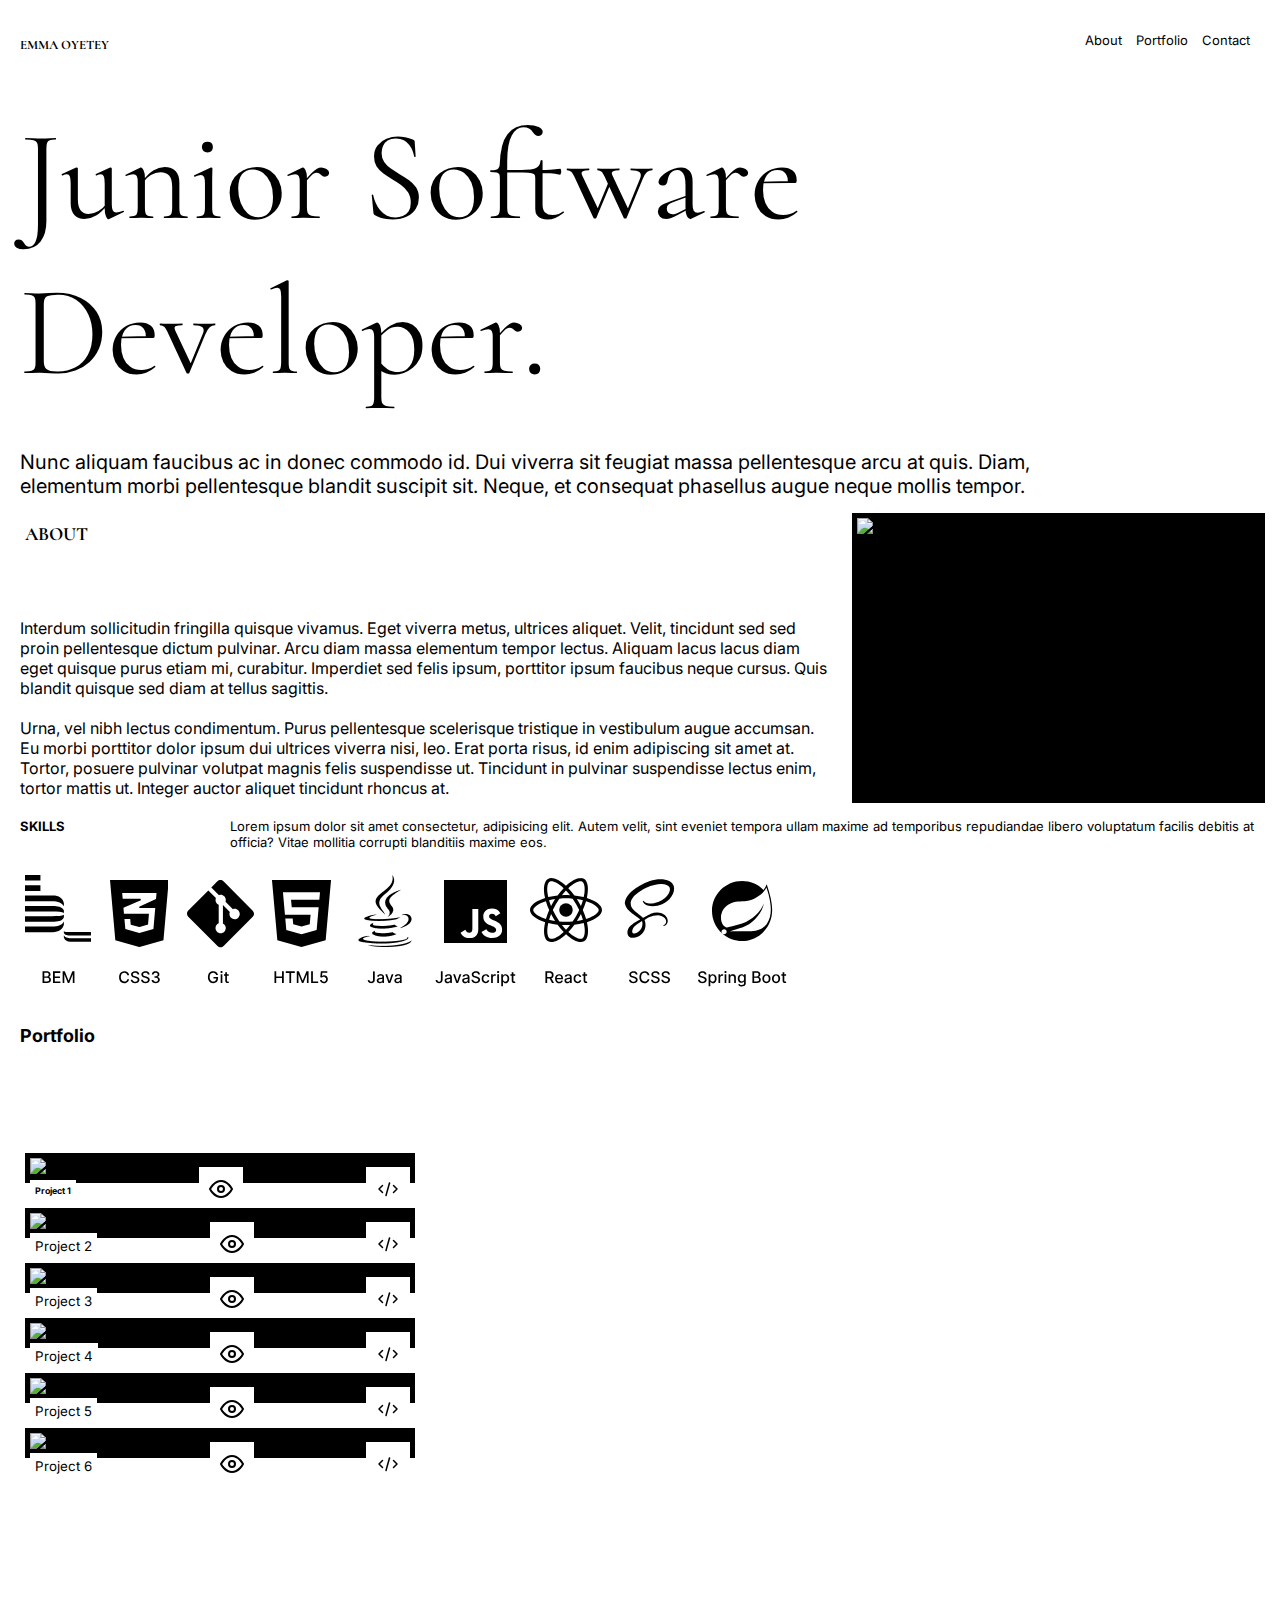
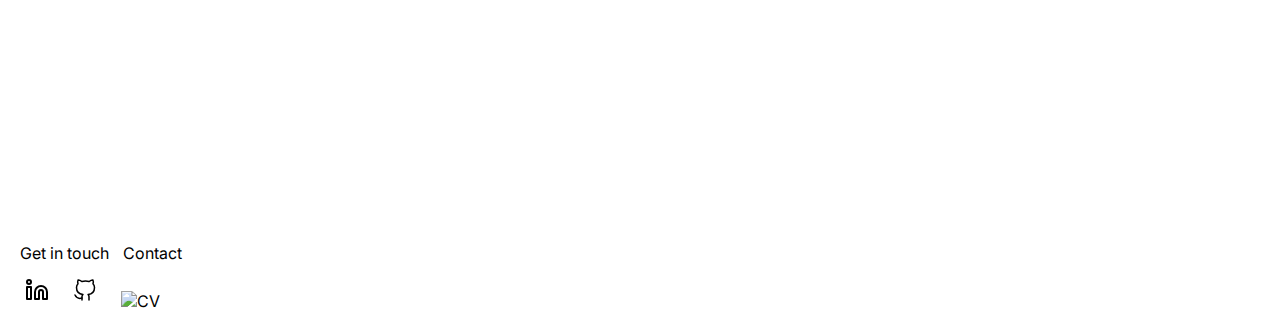
==== code/index.html @ 28c61a01 "corrected typo in myskills" ====
<!DOCTYPE html>
<html lang="en">
  <head>
    <meta charset="UTF-8" />
    <meta name="viewport" content="width=device-width, initial-scale=1.0" />
    <title>My Portfolio</title>
    <link rel="stylesheet" href="main.css">
  </head>

  <Nav class="navigation">

        <h1 class ="navigation__my-name">EMMA OYETEY</h1>
        
        <div class="navigation__desktop-links">
              <a href="#nav-link-about">About</a>
              <a href="#nav-link-portfolio">Portfolio</a>
              <a href="#nav-link-contact">Contact</a>
        </div>
  </Nav>

  <body>

    <section class="intro">

      <h2 class ="intro__job-title">Junior Software Developer.</h2>

      <p class="intro__blurb">
        Nunc aliquam faucibus ac in donec commodo id. Dui viverra sit feugiat massa pellentesque arcu at quis. 
        Diam, elementum morbi pellentesque blandit suscipit sit. 
        Neque, et consequat phasellus augue neque mollis tempor.</p>

    </section>

    <section class="about-me"> 

      <h3 id="nav-link-about" class= about-me__heading>ABOUT</h3>

      <img src="" alt="photo-of-Emma" class="about-me__myimage" />   <!--CHANGE image-->

      <p class = "about-me__blurb1">
        Interdum sollicitudin fringilla quisque vivamus. Eget viverra metus, ultrices aliquet. Velit, 
        tincidunt sed sed proin pellentesque dictum pulvinar. 
        Arcu diam massa elementum tempor lectus. 
        Aliquam lacus lacus diam eget quisque purus etiam mi, curabitur. 
        Imperdiet sed felis ipsum, porttitor ipsum faucibus neque cursus. 
        Quis blandit quisque sed diam at tellus sagittis. </p>

      <p class = "about-me__blurb2">
        Urna, vel nibh lectus condimentum. 
        Purus pellentesque scelerisque tristique in vestibulum augue accumsan. 
        Eu morbi porttitor dolor ipsum dui ultrices viverra nisi, leo. 
        Erat porta risus, id enim adipiscing sit amet at. 
        Tortor, posuere pulvinar volutpat magnis felis suspendisse ut. 
        Tincidunt in pulvinar suspendisse lectus enim, tortor mattis ut. 
        Integer auctor aliquet tincidunt rhoncus at.</p>

    </section>

    <section class="my-skills">

      <h4 class="my-skills__heading">SKILLS</h4>
      
      <p class = "my-skills__info">
        Lorem ipsum dolor sit amet consectetur, adipisicing elit. Autem velit,
        sint eveniet tempora ullam maxime ad temporibus repudiandae libero
        voluptatum facilis debitis at officia? Vitae mollitia corrupti
        blanditiis maxime eos.</p>

      <div class = "my-skills__logos">
        <img src="/images/Skill=BEM.svg" alt="BEM logo" class= "bem-logo" /> 
        <img src="/images/Skill=CSS3.svg" alt="CSS3 logo" class="css3-logo" /> 
        <img src="/images/Skill=Git.svg" alt="Git logo" class="git-logo" /> 
        <img src="/images/Skill=HTML5.svg" alt="HTML5 logo" class= "html5-logo" /> 
        <img src="/images/Skill=Javajava.png" alt="CSS3 logo" class="java-logo" /> <!--this is a png dp i need to get the svg-->
        <img src="/images/Skill=JavaScript.svg" alt="javascript logo" class="javascript-logo" /> 
        <img src="/images/Skill=React.svg" alt="React logo" class= "react-logo" /> 
        <img src="/images/Skill=SCSS.svg" alt="scss logo" class="scss-logo" /> 
        <img src="/images/Skill=Spring Boot.svg" alt="Gspringboot logo" class="springboot-logo" /> 
      </div>

    </section>

    <section class="myPortfolio">

      <h5 id="nav-link-portfolio" class = "myPortfolio__heading">Portfolio</h5>

      <div class="myPortfolio__project">  

        <div class="myPortfolio__project myPortfolio__project--featured">       
          <img src="" class = "myPortfolio__project-image" alt="project image" />
          <section class="myPortfolio__project-moreInfoNav">
            <h6 class ="myPortfolio__project-header">Project 1</h6>
            <a href="" class="eye-image" ><img src="/images/eye.svg" alt="eye-icon" /></a>
            <a href="" class="code-image"><img src="/images/code.svg" alt="code-icon"/></a>
          </section>  
            <p class="myPortfolio__project-skills">React SCSS</p>
        </div>

        <div class="myPortfolio__project myPortfolio__project--featured">
          <img src="" class="myPortfolio__project-image" alt="project image" />
          <section class="myPortfolio__project-moreInfoNav">
            <h7 class ="myPortfolio__project-header">Project 2</h7>
            <a href="" class="eye-image"><img src="/images/eye.svg" alt="eye-icon"/></a>
            <a href="" class="code-image"><img src="/images/code.svg" alt="code-icon"/></a>
          </section>  
            <p class="myPortfolio__project-skills">React SCSS</p>
        </div>

        <div class="myPortfolio__project myPortfolio__project--featured">
          <img src="" class="myPortfolio__project-image" alt="project image" />
          <section class="myPortfolio__project-moreInfoNav">
            <h8 class ="myPortfolio__project-header">Project 3</h8>
            <a href="" class="eye-image"><img src="/images/eye.svg" alt="eye-icon"/></a>
            <a href="" class="code-image"><img src="/images/code.svg" alt="code-icon"/></a>
          </section>
          <p class="myPortfolio__project-skills">React SCSS</p>
        </div>

        <div class="myPortfolio__project myPortfolio__project--longlist">
          <img src="" class = "myPortfolio__project-image" alt="project image" />
          <section class="myPortfolio__project-moreInfoNav">
            <h9 class ="myPortfolio__project-header">Project 4</h9>
            <a href="" class="eye-image"><img src="/images/eye.svg" alt="eye-icon"/></a>
            <a href="" class="code-image"><img src="/images/code.svg" alt="code-icon" /></a>
          </section>
            <p class="myPortfolio__project-skills">React SCSS</p>
        </div>

        <div class="myPortfolio__project myPortfolio__project--longlist">
          <img src="" class = "myPortfolio__project-image" alt="project image" />
          <section class="myPortfolio__project-moreInfoNav">
            <h10 class ="myPortfolio__project-header">Project 5</h10>
            <a href="" class="eye-image"><img src="/images/eye.svg" alt="eye-icon"/></a>
            <a href="" class="code-image"><img src="/images/code.svg" alt="code-icon"/></a>
          </section>
            <p class="myPortfolio__project-skills">React SCSS</p>
        </div>

        <div class="myPortfolio__project myPortfolio__project--longlist">
          <img src="" class = "myPortfolio__project-image" alt="project image" />
          <section class="myPortfolio__project-moreInfoNav">
            <h11 class ="myPortfolio__project-header">Project 6</h11>
            <a href="" class="eye-image"><img src="/images/eye.svg" alt="eye-icon"/></a>
            <a href="" class="code-image"><img src="/images/code.svg" alt="code-icon"/></a>
          </section>
            <p class="myPortfolio__project-skills">React SCSS</p>
        </div>

      </div>
    </section>

    <section class="get-in-touch">

      <h12 id="nav-link-contact" class = "get-in-touch__heading">Get in touch</h12>
      <a href="mailto:" class="button">Contact</a>
      
    </section>

    <footer class="social-media-links">
      <a href="http://"><img
          src="/images/linkedin.svg"
          alt="linkedin"
          class="social-media-links__linkedin"
      /></a>
      <a href="http://"
        ><img
          src="/images/github.svg"
          alt="unknown cat with headphones"
          class="social-media-links__cat"
      /></a>
      <a href="http://"
        ><img src="" alt="CV" class="social-media-links__CV"
      /></a>
    </footer>
  </body>
</html>
---- code/main.css ----
/*font styling*/
@import url("https://fonts.googleapis.com/css2?family=Cormorant:ital,wght@0,300..700;1,300..700&display=swap");
@import url("https://fonts.googleapis.com/css2?family=Inter:wght@100..900&display=swap");
/*@import url('https://fonts.googleapis.com/css2?family=Cormorant:ital,wght@0,300..700;1,300..700&family=Inter:wght@100..900&display=swap')*/
/*color schemes
$color-test-blue-background: blue;
$color-test-orange-text: orange;
$color-test-pink-text: rgb(218, 6, 109);
$color-test-green-background: rgb(5, 197, 5)


$font-body: "cormorant" , "sans-serif" ;
$color-text-body: pink;
$color-text-portfolio: #09f328;
$color-text-footer: #160239;
$color-button-hover:rgb(7, 1, 26);
*/
* {
  margin: 0;
  padding: 5px;
  box-sizing: border-box;
  color: #000000;
  background-color: #ffffff; /*change this later */
  font-family: inter, sans-serif;
}

a {
  text-decoration: none;
  cursor: pointer;
}

.navigation {
  height: 60px;
  font-size: small;
  display: flex;
  flex-direction: column;
  align-items: center;
  padding: 10px;
}
.navigation__my-name {
  font-size: small;
  font-family: cormorant, sans-serif;
  padding: 0;
  margin-top: 10px;
}
.navigation__desktop-links {
  display: none;
}

/*desk-top version modified to include nav links*/
@media screen and (min-width: 768px) {
  .navigation {
    height: 60px;
    display: flex;
    flex-direction: row;
    justify-content: space-between;
    align-items: center;
  }
  .navigation__my-name {
    font-family: cormorant, sans-serif;
    max-width: 200px; /*CHANGE -testing*/
    max-height: auto;
  }
  .navigation__desktop-links {
    display: block;
    text-align: center;
  }
}
.intro {
  display: flex;
  flex-direction: column;
  justify-content: flex-start;
  text-align: left;
  padding: 0;
}
.intro__job-title {
  font-family: cormorant, sans-serif;
  font-size: xxx-large;
  margin-bottom: 20px;
  margin-top: 20px;
}
.intro__blurb {
  font-family: Inter, sans-serif;
}

@media screen and (min-width: 768px) {
  .intro {
    display: flex;
    flex-direction: column;
    justify-content: flex-start;
    text-align: left;
  }
  .intro__job-title {
    font-size: 128px;
    font-weight: 400;
    font-family: cormorant, sans-serif;
    padding: 10px;
  }
  .intro__blurb {
    font-size: 20px;
    font-weight: 400;
    font-family: "Inter", sans-serif;
    padding: 10px;
    margin-right: 150px;
  }
}
/*mobile version*/
.about-me {
  display: flex;
  flex-direction: column;
  justify-content: flex-start;
  text-align: left;
  overflow-x: hidden;
}
.about-me__heading {
  font-family: cormorant, sans-serif;
  padding: 10px;
}
.about-me__myimage {
  max-width: 100%;
  width: auto;
  background-color: black;
}
.about-me__blurb1 {
  font-family: inter, sans-serif;
  padding-bottom: 0;
}
.about-me__blurb2 {
  font-family: inter, sans-serif;
}

/*desk top version using grid-template-area*/
@media screen and (min-width: 768px) {
  .about-me {
    display: grid;
    grid-gap: 10px;
    grid-template-columns: 2fr 1fr;
    grid-template-rows: repeat(3, 1fr);
    grid-template-areas: "heading myimage" "blurb1 myimage" "blurb2 myimage";
  }
  .about-me__heading {
    grid-area: heading;
  }
  .about-me__myimage {
    grid-area: myimage;
  }
  .about-me__blurb1 {
    grid-area: blurb1;
  }
  .about-me__blurb2 {
    grid-area: blurb2;
  }
}
/*
  .about-me__blurb1 .aboutme__blurb2 {
    background-color: #444;
    font-size: 150%;
  }

  .about-me__heading {
    color: $color-test-blue-background;
    font-size: 200%; //*CHANGE */
/*
  &__blurb{
      font-size:16px;
      font-weight:400;
      color: $color-text-headings;
      font-family: Inter, sans-serif;
  } */
/*mobile version*/
.my-skills {
  display: none;
}

/*desk top version using grid template and defining grid-template-columns and grid-template-rows */
@media screen and (min-width: 768px) {
  .my-skills {
    display: grid;
    grid-gap: 10px;
    grid-template-columns: repeat(6, [col] 1fr);
    grid-template-rows: repeat(3, [row] auto);
    font-size: small;
  }
  .my-skills__heading {
    grid-column: col/span 1;
    grid-row: row 1;
  }
  .my-skills__info {
    grid-column: col 2/span 5;
    grid-row: row 1;
  }
  .my-skills__logos {
    grid-column: col/span 6;
    grid-row: row 2;
  }
}
/* alternative code using template area

    .my-skills {
    display: grid;
    align-content: stretch;
    grid-gap: 10px;
    grid-template-columns: repeat(6,1fr) ;
    grid-template-rows: repeat(2,1fr);
    grid-template-areas:
                "heading info info info info info"
                "logos logos logos logos logos logos";

        &__heading {
        grid-area: heading;
        }

        &__info {
        grid-area: info;
        }

        &__logos {
        grid-area: logos;
        }         

    }
*/
/*mobile version*/
.myPortfolio {
  display: flex;
  flex-direction: column;
  justify-content: flex-start;
  text-align: left;
  overflow-x: hidden; /*remove?*/
}
.myPortfolio__project--longlist {
  display: none;
}
.myPortfolio__projects--featured {
  display: flex;
  flex-direction: column;
  justify-content: flex-start;
  text-align: left;
}
.myPortfolio__heading {
  font-size: smaller;
}
.myPortfolio__project-image {
  max-width: 100%;
  height: auto;
  background-color: black;
}
.myPortfolio__project-moreInfoNav {
  height: 20px;
  display: flex;
  flex-direction: row;
  justify-content: space-between;
  align-items: center;
}
.myPortfolio__project-skills {
  display: none;
}

/*desk top version using grid-template-area */
@media screen and (min-width: 768px) {
  .myPortfolio {
    display: grid;
    grid-gap: 10px;
    grid-template-columns: 1fr 1fr 1fr;
    grid-template-rows: 1fr 3fr 3fr;
    grid-template-areas: "heading heading heading" "featured featured featured" "longlist longlist longlist";
  }
  .myPortfolio__heading {
    grid-area: heading;
    font-size: large;
  }
  .myPortfolio__project--featured {
    grid-area: featured;
  }
  .myPortfolio__project--longlist {
    grid-area: longlist;
  }
  .myPortfolio__project {
    display: flex;
    flex-direction: column;
    justify-content: flex-start;
    text-align: left;
  }
  .myPortfolio__project-image {
    max-width: 100%;
    width: auto;
    background-color: black;
  }
  .myPortfolio__project-moreInfoNav {
    height: 15px;
    font-size: smaller;
    display: flex;
    flex-direction: row;
    justify-content: space-between;
    align-items: center;
  }
  .myPortfolio__project-moreInfoNav__project-heaer {
    max-width: 200px;
    max-height: auto;
  }
  .myPortfolio__project-moreInfoNav .myPortfolio__project-skills {
    display: blck;
  }
}
/*
    .myPortfolio {
        display: grid;
        grid-gap: 10px;
        grid-template-columns: 1fr 1fr 1fr ;
        grid-template-rows: 1fr 3fr 3fr;
        grid-template-areas:
                " heading heading heading"
                " featured featured featured"
                " longlist longlist longlist"; 

        &__heading {
            grid-area: heading;
            font-size: smaller;
        }     

        &__project  {

                display: flex;
                flex-direction: column;
                justify-content: flex-start;
                text-align: left;

                    &--featured {
                        grid-area: featured;
                    }

                    &--longlist  {
                        grid-area: longlist;
                    }
        }

            &__project-image {
                max-width:100%;
                width: auto;
                background-color: black;
            }

            &__project-moreInfoNav {
                height: 60px;
                background-color:$color-test-blue-background ; 
                display: flex;
                flex-direction: row ; 
                justify-content: space-between;
                align-items: center; 
            }   

                &__project-image {
        max-width:100%;
        height : auto;      
        background-color: black;
    }
}
    }
*//*# sourceMappingURL=main.css.map */
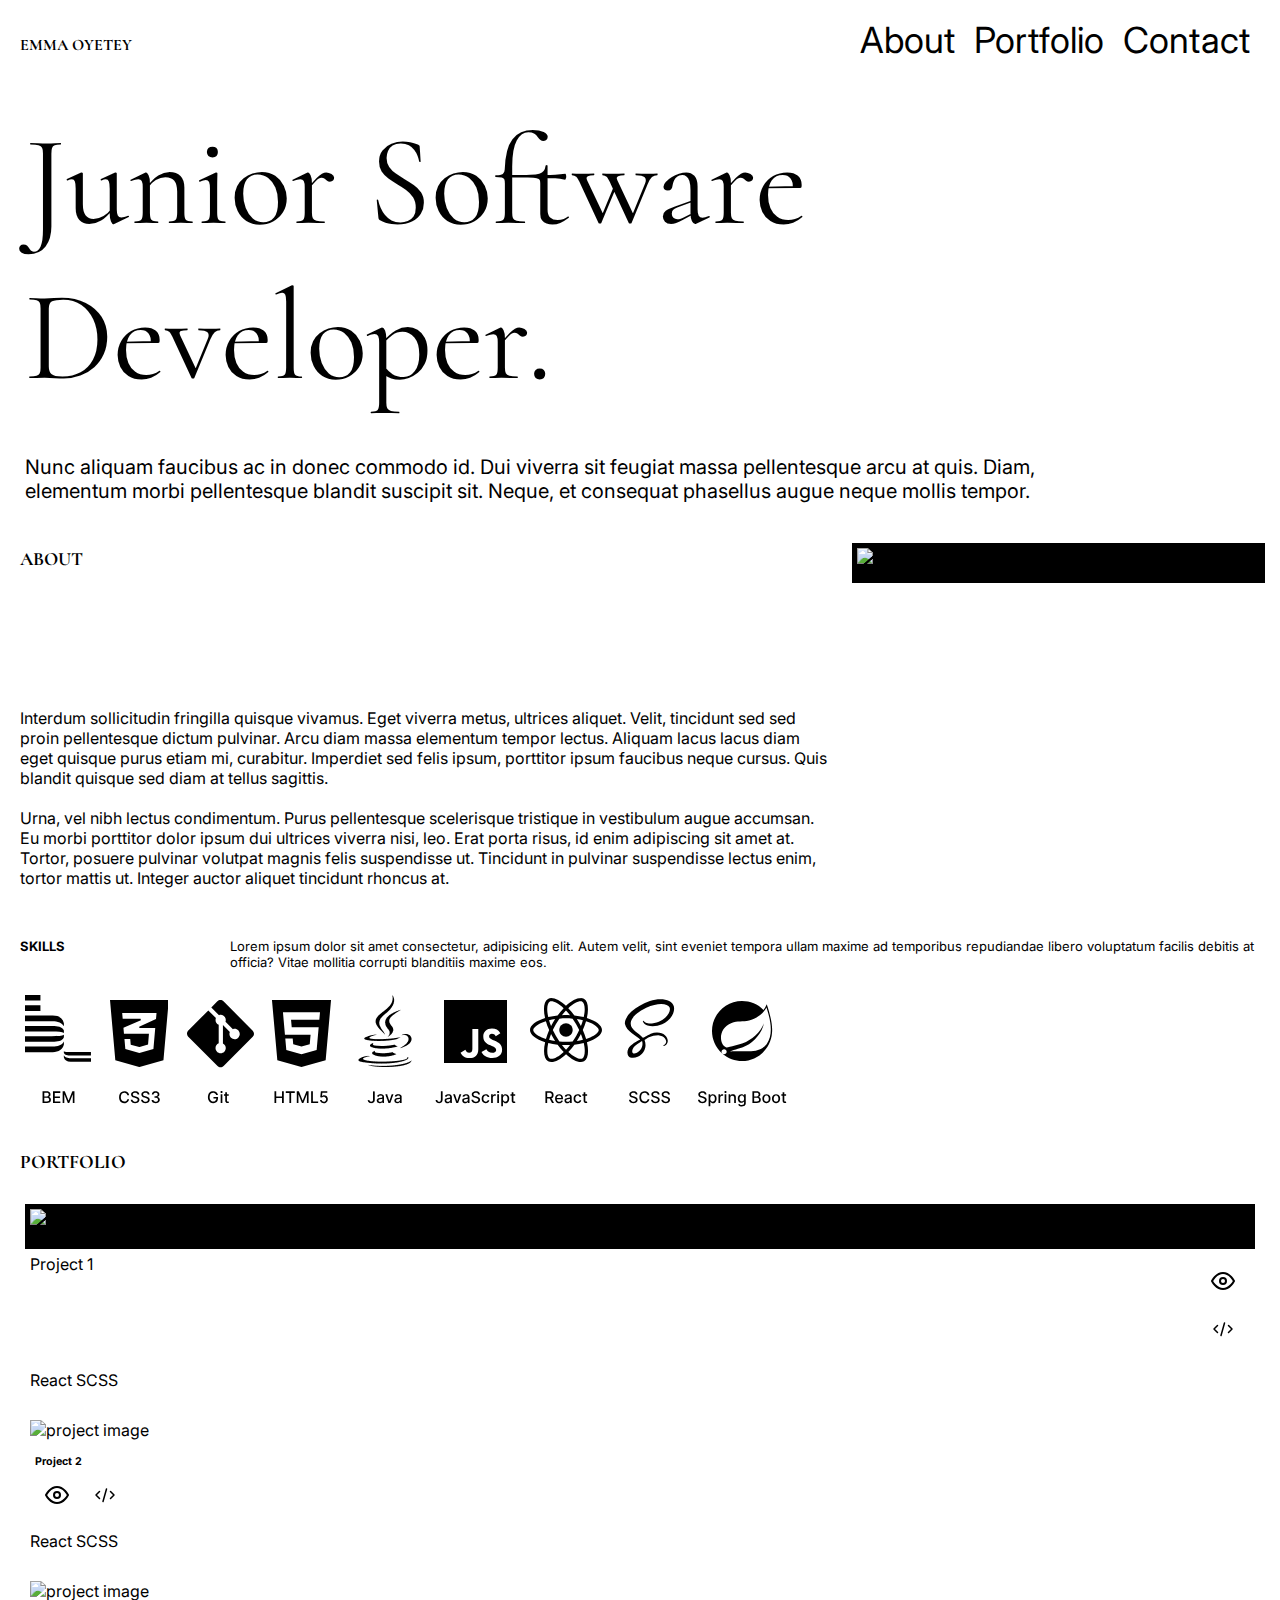
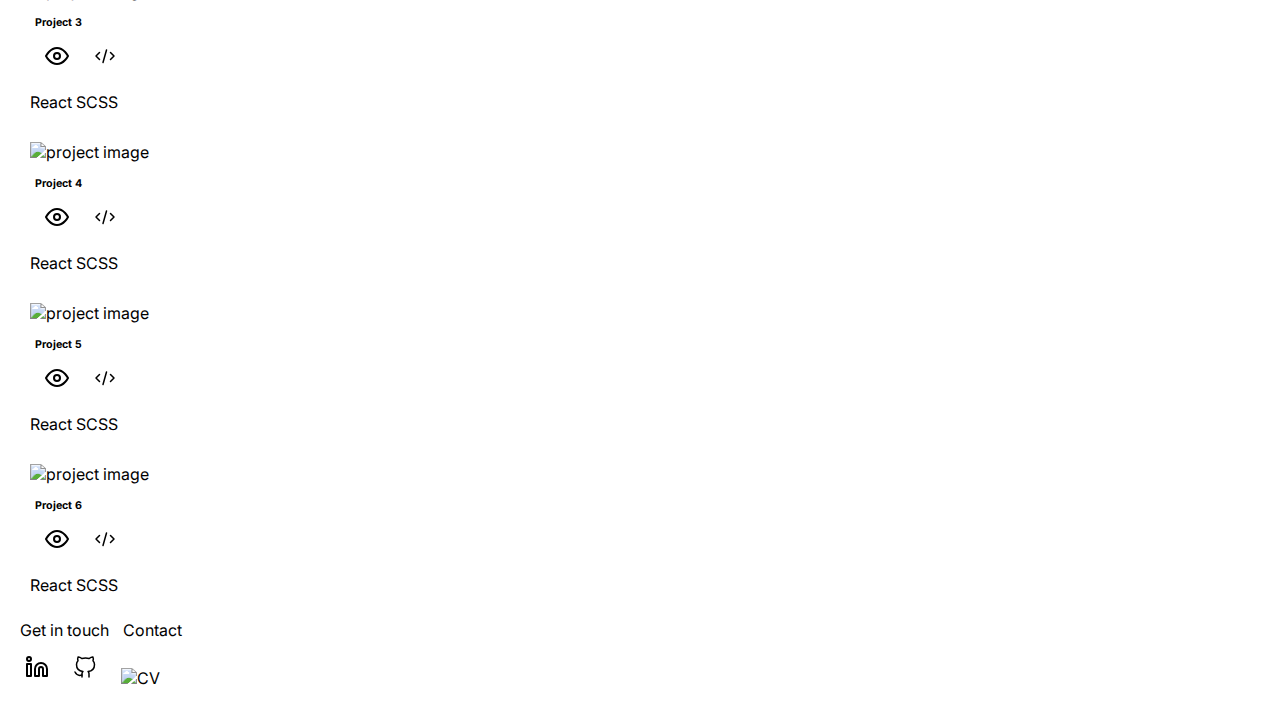
==== commit cfc80fa9: "modified html myportfolio code and myportfolio_scss to improve project apperance" ====
--- a/code/index.html
+++ b/code/index.html
@@ -4,160 +4,224 @@
     <meta charset="UTF-8" />
     <meta name="viewport" content="width=device-width, initial-scale=1.0" />
     <title>My Portfolio</title>
-    <link rel="stylesheet" href="main.css">
+    <link rel="stylesheet" href="main.css" />
   </head>
 
-  <Nav class="navigation">
-
-        <h1 class ="navigation__my-name">EMMA OYETEY</h1>
-        
-        <div class="navigation__desktop-links">
-              <a href="#nav-link-about">About</a>
-              <a href="#nav-link-portfolio">Portfolio</a>
-              <a href="#nav-link-contact">Contact</a>
-        </div>
-  </Nav>
+  <nav class="navigation">
+    <h1 class="navigation__my-name">EMMA OYETEY</h1>
+
+    <div class="navigation__desktop-links">
+      <a href="#nav-link-about">About</a>
+      <a href="#nav-link-portfolio">Portfolio</a>
+      <a href="#nav-link-contact">Contact</a>
+    </div>
+  </nav>
 
   <body>
-
     <section class="intro">
-
-      <h2 class ="intro__job-title">Junior Software Developer.</h2>
+      <h2 class="intro__job-title">Junior Software Developer.</h2>
 
       <p class="intro__blurb">
-        Nunc aliquam faucibus ac in donec commodo id. Dui viverra sit feugiat massa pellentesque arcu at quis. 
-        Diam, elementum morbi pellentesque blandit suscipit sit. 
-        Neque, et consequat phasellus augue neque mollis tempor.</p>
-
-    </section>
-
-    <section class="about-me"> 
-
-      <h3 id="nav-link-about" class= about-me__heading>ABOUT</h3>
-
-      <img src="" alt="photo-of-Emma" class="about-me__myimage" />   <!--CHANGE image-->
-
-      <p class = "about-me__blurb1">
-        Interdum sollicitudin fringilla quisque vivamus. Eget viverra metus, ultrices aliquet. Velit, 
-        tincidunt sed sed proin pellentesque dictum pulvinar. 
-        Arcu diam massa elementum tempor lectus. 
-        Aliquam lacus lacus diam eget quisque purus etiam mi, curabitur. 
-        Imperdiet sed felis ipsum, porttitor ipsum faucibus neque cursus. 
-        Quis blandit quisque sed diam at tellus sagittis. </p>
-
-      <p class = "about-me__blurb2">
-        Urna, vel nibh lectus condimentum. 
-        Purus pellentesque scelerisque tristique in vestibulum augue accumsan. 
-        Eu morbi porttitor dolor ipsum dui ultrices viverra nisi, leo. 
-        Erat porta risus, id enim adipiscing sit amet at. 
-        Tortor, posuere pulvinar volutpat magnis felis suspendisse ut. 
-        Tincidunt in pulvinar suspendisse lectus enim, tortor mattis ut. 
-        Integer auctor aliquet tincidunt rhoncus at.</p>
-
+        Nunc aliquam faucibus ac in donec commodo id. Dui viverra sit feugiat
+        massa pellentesque arcu at quis. Diam, elementum morbi pellentesque
+        blandit suscipit sit. Neque, et consequat phasellus augue neque mollis
+        tempor.
+      </p>
+    </section>
+
+    <section class="about-me">
+      <h3 id="nav-link-about" class="about-me__heading">ABOUT</h3>
+
+      <img src="" alt="photo-of-Emma" class="about-me__myimage" />
+      <!--CHANGE image-->
+
+      <p class="about-me__blurb1">
+        Interdum sollicitudin fringilla quisque vivamus. Eget viverra metus,
+        ultrices aliquet. Velit, tincidunt sed sed proin pellentesque dictum
+        pulvinar. Arcu diam massa elementum tempor lectus. Aliquam lacus lacus
+        diam eget quisque purus etiam mi, curabitur. Imperdiet sed felis ipsum,
+        porttitor ipsum faucibus neque cursus. Quis blandit quisque sed diam at
+        tellus sagittis.
+      </p>
+
+      <p class="about-me__blurb2">
+        Urna, vel nibh lectus condimentum. Purus pellentesque scelerisque
+        tristique in vestibulum augue accumsan. Eu morbi porttitor dolor ipsum
+        dui ultrices viverra nisi, leo. Erat porta risus, id enim adipiscing sit
+        amet at. Tortor, posuere pulvinar volutpat magnis felis suspendisse ut.
+        Tincidunt in pulvinar suspendisse lectus enim, tortor mattis ut. Integer
+        auctor aliquet tincidunt rhoncus at.
+      </p>
     </section>
 
     <section class="my-skills">
-
       <h4 class="my-skills__heading">SKILLS</h4>
-      
-      <p class = "my-skills__info">
+
+      <p class="my-skills__info">
         Lorem ipsum dolor sit amet consectetur, adipisicing elit. Autem velit,
         sint eveniet tempora ullam maxime ad temporibus repudiandae libero
         voluptatum facilis debitis at officia? Vitae mollitia corrupti
-        blanditiis maxime eos.</p>
-
-      <div class = "my-skills__logos">
-        <img src="/images/Skill=BEM.svg" alt="BEM logo" class= "bem-logo" /> 
-        <img src="/images/Skill=CSS3.svg" alt="CSS3 logo" class="css3-logo" /> 
-        <img src="/images/Skill=Git.svg" alt="Git logo" class="git-logo" /> 
-        <img src="/images/Skill=HTML5.svg" alt="HTML5 logo" class= "html5-logo" /> 
-        <img src="/images/Skill=Javajava.png" alt="CSS3 logo" class="java-logo" /> <!--this is a png dp i need to get the svg-->
-        <img src="/images/Skill=JavaScript.svg" alt="javascript logo" class="javascript-logo" /> 
-        <img src="/images/Skill=React.svg" alt="React logo" class= "react-logo" /> 
-        <img src="/images/Skill=SCSS.svg" alt="scss logo" class="scss-logo" /> 
-        <img src="/images/Skill=Spring Boot.svg" alt="Gspringboot logo" class="springboot-logo" /> 
+        blanditiis maxime eos.
+      </p>
+
+      <div class="my-skills__logos">
+        <img src="/images/Skill=BEM.svg" alt="BEM logo" class="bem-logo" />
+        <img src="/images/Skill=CSS3.svg" alt="CSS3 logo" class="css3-logo" />
+        <img src="/images/Skill=Git.svg" alt="Git logo" class="git-logo" />
+        <img
+          src="/images/Skill=HTML5.svg"
+          alt="HTML5 logo"
+          class="html5-logo"
+        />
+        <img
+          src="/images/Skill=Javajava.png"
+          alt="CSS3 logo"
+          class="java-logo"
+        />
+        <!--this is a png dp i need to get the svg-->
+        <img
+          src="/images/Skill=JavaScript.svg"
+          alt="javascript logo"
+          class="javascript-logo"
+        />
+        <img
+          src="/images/Skill=React.svg"
+          alt="React logo"
+          class="react-logo"
+        />
+        <img src="/images/Skill=SCSS.svg" alt="scss logo" class="scss-logo" />
+        <img
+          src="/images/Skill=Spring Boot.svg"
+          alt="Gspringboot logo"
+          class="springboot-logo"
+        />
       </div>
-
     </section>
 
     <section class="myPortfolio">
-
-      <h5 id="nav-link-portfolio" class = "myPortfolio__heading">Portfolio</h5>
-
-      <div class="myPortfolio__project">  
-
-        <div class="myPortfolio__project myPortfolio__project--featured">       
-          <img src="" class = "myPortfolio__project-image" alt="project image" />
-          <section class="myPortfolio__project-moreInfoNav">
-            <h6 class ="myPortfolio__project-header">Project 1</h6>
-            <a href="" class="eye-image" ><img src="/images/eye.svg" alt="eye-icon" /></a>
-            <a href="" class="code-image"><img src="/images/code.svg" alt="code-icon"/></a>
-          </section>  
-            <p class="myPortfolio__project-skills">React SCSS</p>
-        </div>
-
-        <div class="myPortfolio__project myPortfolio__project--featured">
-          <img src="" class="myPortfolio__project-image" alt="project image" />
-          <section class="myPortfolio__project-moreInfoNav">
-            <h7 class ="myPortfolio__project-header">Project 2</h7>
-            <a href="" class="eye-image"><img src="/images/eye.svg" alt="eye-icon"/></a>
-            <a href="" class="code-image"><img src="/images/code.svg" alt="code-icon"/></a>
-          </section>  
-            <p class="myPortfolio__project-skills">React SCSS</p>
-        </div>
-
-        <div class="myPortfolio__project myPortfolio__project--featured">
-          <img src="" class="myPortfolio__project-image" alt="project image" />
-          <section class="myPortfolio__project-moreInfoNav">
-            <h8 class ="myPortfolio__project-header">Project 3</h8>
-            <a href="" class="eye-image"><img src="/images/eye.svg" alt="eye-icon"/></a>
-            <a href="" class="code-image"><img src="/images/code.svg" alt="code-icon"/></a>
-          </section>
-          <p class="myPortfolio__project-skills">React SCSS</p>
-        </div>
-
-        <div class="myPortfolio__project myPortfolio__project--longlist">
-          <img src="" class = "myPortfolio__project-image" alt="project image" />
-          <section class="myPortfolio__project-moreInfoNav">
-            <h9 class ="myPortfolio__project-header">Project 4</h9>
-            <a href="" class="eye-image"><img src="/images/eye.svg" alt="eye-icon"/></a>
-            <a href="" class="code-image"><img src="/images/code.svg" alt="code-icon" /></a>
-          </section>
-            <p class="myPortfolio__project-skills">React SCSS</p>
-        </div>
-
-        <div class="myPortfolio__project myPortfolio__project--longlist">
-          <img src="" class = "myPortfolio__project-image" alt="project image" />
-          <section class="myPortfolio__project-moreInfoNav">
-            <h10 class ="myPortfolio__project-header">Project 5</h10>
-            <a href="" class="eye-image"><img src="/images/eye.svg" alt="eye-icon"/></a>
-            <a href="" class="code-image"><img src="/images/code.svg" alt="code-icon"/></a>
-          </section>
-            <p class="myPortfolio__project-skills">React SCSS</p>
-        </div>
-
-        <div class="myPortfolio__project myPortfolio__project--longlist">
-          <img src="" class = "myPortfolio__project-image" alt="project image" />
-          <section class="myPortfolio__project-moreInfoNav">
-            <h11 class ="myPortfolio__project-header">Project 6</h11>
-            <a href="" class="eye-image"><img src="/images/eye.svg" alt="eye-icon"/></a>
-            <a href="" class="code-image"><img src="/images/code.svg" alt="code-icon"/></a>
-          </section>
-            <p class="myPortfolio__project-skills">React SCSS</p>
-        </div>
-
-      </div>
+        <h5 id="nav-link-portfolio" class="myPortfolio__heading">PORTFOLIO</h5>
+
+        <div class="myPortfolio__projectN"><!--don't like projectN - using it for future possible linked coding. cannot use () impacts css-->
+
+          <div class="myPortfolio__projectN myPortfolio__projectN--featured">
+              <img src="" class="myPortfolio__projectN myPortfolio__projectN--imageN" alt="project image" /> <!--is this better sa a modification for future js?-->
+              <div class = "myPortfolio_projectN myPortfolio__projectN--layoutContainer"> <!--this shouldn't be a modififer but its helping me think through css flexbots for this setion. correct if time maybe creating a seperate styles sheet-->
+                <title class="myPortfolio__projectN myPortfolio__projectN--titleN">Project 1 </title>
+                <div class="myPortfolio__projectN myPortfolio__projectN--linksN">
+                  <a href="" class="eye-image"
+                    ><img src="/images/eye.svg" alt="eye-icon"
+                  /></a>
+                  <a href="" class="code-image"
+                    ><img src="/images/code.svg" alt="code-icon"
+                  /></a>
+                </div>
+              </div>  
+              <p class="myPortfolio__projectN myPortfolio__projectN--skills">React SCSS</p>
+            </div>
+
+        </div>
+
+        <div class="myPortfolio__project">
+          <div class="myPortfolio__project myPortfolio__project--featured">
+            <img src="" class="myPortfolio__project-image" alt="project image" />
+            <section class="myPortfolio__project-moreInfo">
+              <h6 class="myPortfolio__project-name">Project 2</h6>
+              <section class="myPortfolio__project-moreinfo myPortfolio__project-moreinfo--Links">
+                <a href="" class="eye-image"
+                  ><img src="/images/eye.svg" alt="eye-icon"
+                /></a>
+                <a href="" class="code-image"
+                  ><img src="/images/code.svg" alt="code-icon"
+                /></a>
+              </section>
+            </section>
+            <p class="myPortfolio__project-skills">React SCSS</p>
+          </div>
+        </div>
+
+        <div class="myPortfolio__project">
+          <div class="myPortfolio__project myPortfolio__project--featured">
+            <img src="" class="myPortfolio__project-image" alt="project image" />
+            <section class="myPortfolio__project-moreInfo">
+              <h6 class="myPortfolio__project-name">Project 3</h6>
+              <section class="myPortfolio__project-moreinfo myPortfolio__project-moreinfo--Links">
+                <a href="" class="eye-image"
+                  ><img src="/images/eye.svg" alt="eye-icon"
+                /></a>
+                <a href="" class="code-image"
+                  ><img src="/images/code.svg" alt="code-icon"
+                /></a>
+              </section>
+            </section>
+            <p class="myPortfolio__project-skills">React SCSS</p>
+          </div>
+        </div>
+
+        <div class="myPortfolio__project">
+          <div class="myPortfolio__project myPortfolio__project--featured">
+            <img src="" class="myPortfolio__project-image" alt="project image" />
+            <section class="myPortfolio__project-moreInfo">
+              <h6 class="myPortfolio__project-name">Project 4</h6>
+              <section class="myPortfolio__project-moreinfo myPortfolio__project-moreinfo--Links">
+                <a href="" class="eye-image"
+                  ><img src="/images/eye.svg" alt="eye-icon"
+                /></a>
+                <a href="" class="code-image"
+                  ><img src="/images/code.svg" alt="code-icon"
+                /></a>
+              </section>
+            </section>
+            <p class="myPortfolio__project-skills">React SCSS</p>
+          </div>
+        </div>
+
+        <div class="myPortfolio__project">
+          <div class="myPortfolio__project myPortfolio__project--featured">
+            <img src="" class="myPortfolio__project-image" alt="project image" />
+            <section class="myPortfolio__project-moreInfo">
+              <h6 class="myPortfolio__project-name">Project 5</h6>
+              <section class="myPortfolio__project-moreinfo myPortfolio__project-moreinfo--Links">
+                <a href="" class="eye-image"
+                  ><img src="/images/eye.svg" alt="eye-icon"
+                /></a>
+                <a href="" class="code-image"
+                  ><img src="/images/code.svg" alt="code-icon"
+                /></a>
+              </section>
+            </section>
+            <p class="myPortfolio__project-skills">React SCSS</p>
+          </div>
+        </div>
+
+        <div class="myPortfolio__project">
+          <div class="myPortfolio__project myPortfolio__project--featured">
+            <img src="" class="myPortfolio__project-image" alt="project image" />
+            <section class="myPortfolio__project-moreInfo">
+              <h6 class="myPortfolio__project-name">Project 6</h6>
+              <section class="myPortfolio__project-moreinfo myPortfolio__project-moreinfo--Links">
+                <a href="" class="eye-image"
+                  ><img src="/images/eye.svg" alt="eye-icon"
+                /></a>
+                <a href="" class="code-image"
+                  ><img src="/images/code.svg" alt="code-icon"
+                /></a>
+              </section>
+            </section>
+            <p class="myPortfolio__project-skills">React SCSS</p>
+          </div>
+        </div>
     </section>
 
     <section class="get-in-touch">
-
-      <h12 id="nav-link-contact" class = "get-in-touch__heading">Get in touch</h12>
+      <h12 id="nav-link-contact" class="get-in-touch__heading"
+        >Get in touch</h12
+      >
       <a href="mailto:" class="button">Contact</a>
-      
     </section>
 
     <footer class="social-media-links">
-      <a href="http://"><img
+      <a href="http://"
+        ><img
           src="/images/linkedin.svg"
           alt="linkedin"
           class="social-media-links__linkedin"
--- a/code/main.css
+++ b/code/main.css
@@ -31,14 +31,14 @@
 
 .navigation {
   height: 60px;
-  font-size: small;
+  font-size: 36px;
   display: flex;
   flex-direction: column;
   align-items: center;
   padding: 10px;
 }
 .navigation__my-name {
-  font-size: small;
+  font-size: medium;
   font-family: cormorant, sans-serif;
   padding: 0;
   margin-top: 10px;
@@ -71,11 +71,11 @@
   flex-direction: column;
   justify-content: flex-start;
   text-align: left;
-  padding: 0;
+  margin-bottom: 20px;
 }
 .intro__job-title {
   font-family: cormorant, sans-serif;
-  font-size: xxx-large;
+  font-size: 55px;
   margin-bottom: 20px;
   margin-top: 20px;
 }
@@ -110,23 +110,26 @@
   flex-direction: column;
   justify-content: flex-start;
   text-align: left;
-  overflow-x: hidden;
+  /*overflow-x: hidden; may help with images*/
 }
 .about-me__heading {
   font-family: cormorant, sans-serif;
-  padding: 10px;
+  margin-bottom: 30px;
 }
 .about-me__myimage {
   max-width: 100%;
   width: auto;
+  height: 40px;
   background-color: black;
 }
 .about-me__blurb1 {
   font-family: inter, sans-serif;
-  padding-bottom: 0;
+  padding-bottom: 5;
+  margin-top: 30px;
 }
 .about-me__blurb2 {
   font-family: inter, sans-serif;
+  margin-bottom: 30px;
 }
 
 /*desk top version using grid-template-area*/
@@ -228,81 +231,115 @@
   text-align: left;
   overflow-x: hidden; /*remove?*/
 }
-.myPortfolio__project--longlist {
+.myPortfolio__heading {
+  font-family: cormorant, sans-serif;
+  font-size: larger;
+  padding-top: 10px;
+  padding-bottom: 10px;
+  margin-bottom: 10px;
+}
+.myPortfolio__projectN--longlist { /*if time test  embedding --longlist and --featured under &__projects */
   display: none;
 }
-.myPortfolio__projects--featured {
+.myPortfolio__projectN {
   display: flex;
   flex-direction: column;
   justify-content: flex-start;
   text-align: left;
 }
-.myPortfolio__heading {
-  font-size: smaller;
-}
-.myPortfolio__project-image {
+.myPortfolio__projectN--imageN {
   max-width: 100%;
   height: auto;
   background-color: black;
-}
-.myPortfolio__project-moreInfoNav {
-  height: 20px;
+  padding-bottom: 20px;
+}
+.myPortfolio__projectN--layoutContainer {
   display: flex;
   flex-direction: row;
   justify-content: space-between;
-  align-items: center;
-}
-.myPortfolio__project-skills {
+}
+.myPortfolio__projectN--titleN {
+  font-size: medium;
+  padding: 0;
+}
+.myPortfolio__projectN--linkN {
+  display: flex;
+  flex-direction: row;
+  width: 150px;
+  height: 40px;
+}
+.myPortfolio__projectN--skillsN {
   display: none;
 }
 
 /*desk top version using grid-template-area */
-@media screen and (min-width: 768px) {
-  .myPortfolio {
-    display: grid;
-    grid-gap: 10px;
-    grid-template-columns: 1fr 1fr 1fr;
-    grid-template-rows: 1fr 3fr 3fr;
-    grid-template-areas: "heading heading heading" "featured featured featured" "longlist longlist longlist";
-  }
-  .myPortfolio__heading {
-    grid-area: heading;
-    font-size: large;
-  }
-  .myPortfolio__project--featured {
-    grid-area: featured;
-  }
-  .myPortfolio__project--longlist {
-    grid-area: longlist;
-  }
-  .myPortfolio__project {
-    display: flex;
-    flex-direction: column;
-    justify-content: flex-start;
-    text-align: left;
-  }
-  .myPortfolio__project-image {
-    max-width: 100%;
-    width: auto;
-    background-color: black;
-  }
-  .myPortfolio__project-moreInfoNav {
-    height: 15px;
-    font-size: smaller;
-    display: flex;
-    flex-direction: row;
-    justify-content: space-between;
-    align-items: center;
-  }
-  .myPortfolio__project-moreInfoNav__project-heaer {
-    max-width: 200px;
-    max-height: auto;
-  }
-  .myPortfolio__project-moreInfoNav .myPortfolio__project-skills {
-    display: blck;
-  }
-}
 /*
+@media screen and (min-width: 768px) { 
+
+    .myPortfolio {
+        display: grid;
+        grid-gap: 10px;
+        grid-template-columns: 1fr 1fr 1fr;
+        grid-template-rows: 1fr 3fr 3fr;
+        grid-template-areas:
+            "heading heading heading"
+            "featured featured featured"
+            "longlist longlist longlist";
+    }
+
+    .myPortfolio__heading {
+        grid-area: heading;
+        font-size: large;
+    }
+
+    .myPortfolio__project--featured {
+        grid-area: featured;
+    }
+
+    .myPortfolio__project--longlist {
+        grid-area: longlist;
+    }
+
+
+    .myPortfolio__project {
+        display: flex;
+        flex-direction: column;
+        justify-content: flex-start;
+        text-align: left;
+    }
+
+    .myPortfolio__project-image {
+        max-width: 100%;
+        width: auto;
+        background-color: black;
+    }
+
+    .myPortfolio__project-moreInfo {
+
+        height: 15px;
+        font-size:smaller;
+        display: flex;
+        flex-direction: row;
+        justify-content: space-between;
+        align-items: center;
+
+        &__project- {
+            max-width:200px;
+            max-height:auto
+        }
+
+    .myPortfolio__project-skills {
+            display:blck;
+
+
+        }
+    }
+
+    }     
+
+
+
+    /*
     .myPortfolio {
         display: grid;
         grid-gap: 10px;
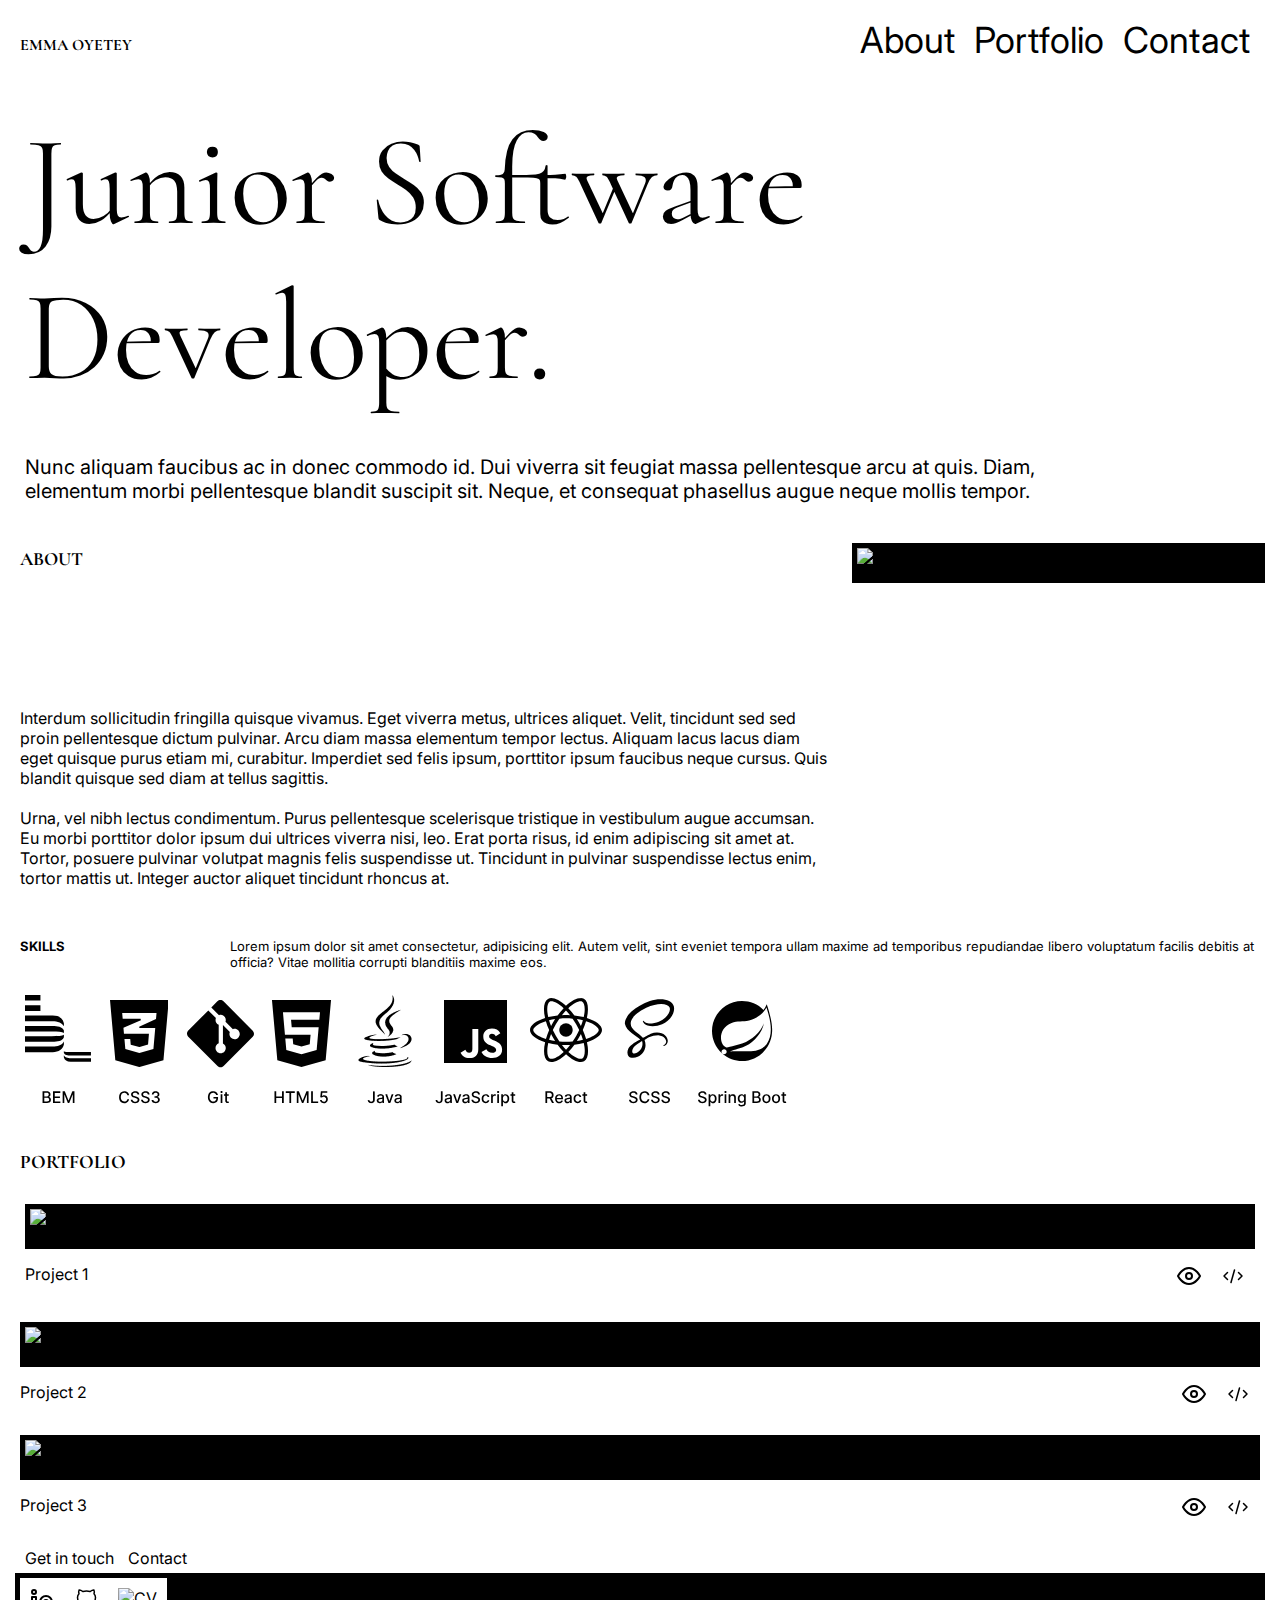
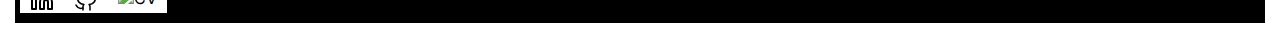
==== commit 5214a2dd: "created _footer.scss. logos still need to be centred and colour palette changed" ====
--- a/code/index.html
+++ b/code/index.html
@@ -116,101 +116,90 @@
                   /></a>
                 </div>
               </div>  
-              <p class="myPortfolio__projectN myPortfolio__projectN--skills">React SCSS</p>
-            </div>
-
-        </div>
-
-        <div class="myPortfolio__project">
-          <div class="myPortfolio__project myPortfolio__project--featured">
-            <img src="" class="myPortfolio__project-image" alt="project image" />
-            <section class="myPortfolio__project-moreInfo">
-              <h6 class="myPortfolio__project-name">Project 2</h6>
-              <section class="myPortfolio__project-moreinfo myPortfolio__project-moreinfo--Links">
-                <a href="" class="eye-image"
-                  ><img src="/images/eye.svg" alt="eye-icon"
-                /></a>
-                <a href="" class="code-image"
-                  ><img src="/images/code.svg" alt="code-icon"
-                /></a>
-              </section>
-            </section>
-            <p class="myPortfolio__project-skills">React SCSS</p>
-          </div>
-        </div>
-
-        <div class="myPortfolio__project">
-          <div class="myPortfolio__project myPortfolio__project--featured">
-            <img src="" class="myPortfolio__project-image" alt="project image" />
-            <section class="myPortfolio__project-moreInfo">
-              <h6 class="myPortfolio__project-name">Project 3</h6>
-              <section class="myPortfolio__project-moreinfo myPortfolio__project-moreinfo--Links">
-                <a href="" class="eye-image"
-                  ><img src="/images/eye.svg" alt="eye-icon"
-                /></a>
-                <a href="" class="code-image"
-                  ><img src="/images/code.svg" alt="code-icon"
-                /></a>
-              </section>
-            </section>
-            <p class="myPortfolio__project-skills">React SCSS</p>
-          </div>
-        </div>
-
-        <div class="myPortfolio__project">
-          <div class="myPortfolio__project myPortfolio__project--featured">
-            <img src="" class="myPortfolio__project-image" alt="project image" />
-            <section class="myPortfolio__project-moreInfo">
-              <h6 class="myPortfolio__project-name">Project 4</h6>
-              <section class="myPortfolio__project-moreinfo myPortfolio__project-moreinfo--Links">
-                <a href="" class="eye-image"
-                  ><img src="/images/eye.svg" alt="eye-icon"
-                /></a>
-                <a href="" class="code-image"
-                  ><img src="/images/code.svg" alt="code-icon"
-                /></a>
-              </section>
-            </section>
-            <p class="myPortfolio__project-skills">React SCSS</p>
-          </div>
-        </div>
-
-        <div class="myPortfolio__project">
-          <div class="myPortfolio__project myPortfolio__project--featured">
-            <img src="" class="myPortfolio__project-image" alt="project image" />
-            <section class="myPortfolio__project-moreInfo">
-              <h6 class="myPortfolio__project-name">Project 5</h6>
-              <section class="myPortfolio__project-moreinfo myPortfolio__project-moreinfo--Links">
-                <a href="" class="eye-image"
-                  ><img src="/images/eye.svg" alt="eye-icon"
-                /></a>
-                <a href="" class="code-image"
-                  ><img src="/images/code.svg" alt="code-icon"
-                /></a>
-              </section>
-            </section>
-            <p class="myPortfolio__project-skills">React SCSS</p>
-          </div>
-        </div>
-
-        <div class="myPortfolio__project">
-          <div class="myPortfolio__project myPortfolio__project--featured">
-            <img src="" class="myPortfolio__project-image" alt="project image" />
-            <section class="myPortfolio__project-moreInfo">
-              <h6 class="myPortfolio__project-name">Project 6</h6>
-              <section class="myPortfolio__project-moreinfo myPortfolio__project-moreinfo--Links">
-                <a href="" class="eye-image"
-                  ><img src="/images/eye.svg" alt="eye-icon"
-                /></a>
-                <a href="" class="code-image"
-                  ><img src="/images/code.svg" alt="code-icon"
-                /></a>
-              </section>
-            </section>
-            <p class="myPortfolio__project-skills">React SCSS</p>
-          </div>
-        </div>
-    </section>
+              <p class="myPortfolio__projectN myPortfolio__projectN--skillsN">React SCSS</p>
+            </div>
+
+        </div>
+
+        <div class="myPortfolio__projectN myPortfolio__projectN--featured">
+          <img src="" class="myPortfolio__projectN myPortfolio__projectN--imageN" alt="project image" /> <!--is this better sa a modification for future js?-->
+          <div class = "myPortfolio_projectN myPortfolio__projectN--layoutContainer"> <!--this shouldn't be a modififer but its helping me think through css flexbots for this setion. correct if time maybe creating a seperate styles sheet-->
+            <title class="myPortfolio__projectN myPortfolio__projectN--titleN">Project 2 </title>
+            <div class="myPortfolio__projectN myPortfolio__projectN--linksN">
+              <a href="" class="eye-image"
+                ><img src="/images/eye.svg" alt="eye-icon"
+              /></a>
+              <a href="" class="code-image"
+                ><img src="/images/code.svg" alt="code-icon"
+              /></a>
+            </div>
+          </div>  
+          <p class="myPortfolio__projectN myPortfolio__projectN--skillsN">React SCSS</p>
+        </div>
+
+        <div class="myPortfolio__projectN myPortfolio__projectN--featured">
+          <img src="" class="myPortfolio__projectN myPortfolio__projectN--imageN" alt="project image" /> <!--is this better sa a modification for future js?-->
+          <div class = "myPortfolio_projectN myPortfolio__projectN--layoutContainer"> <!--this shouldn't be a modififer but its helping me think through css flexbots for this setion. correct if time maybe creating a seperate styles sheet-->
+            <title class="myPortfolio__projectN myPortfolio__projectN--titleN">Project 3 </title>
+            <div class="myPortfolio__projectN myPortfolio__projectN--linksN">
+              <a href="" class="eye-image"
+                ><img src="/images/eye.svg" alt="eye-icon"
+              /></a>
+              <a href="" class="code-image"
+                ><img src="/images/code.svg" alt="code-icon"
+              /></a>
+            </div>
+          </div>  
+          <p class="myPortfolio__projectN myPortfolio__projectN--skillsN">React SCSS</p>
+        </div>
+
+        <div class="myPortfolio__projectN myPortfolio__projectN--longlist">
+          <img src="" class="myPortfolio__projectN myPortfolio__projectN--imageN" alt="project image" /> <!--is this better sa a modification for future js?-->
+          <div class = "myPortfolio_projectN myPortfolio__projectN--layoutContainer"> <!--this shouldn't be a modififer but its helping me think through css flexbots for this setion. correct if time maybe creating a seperate styles sheet-->
+            <title class="myPortfolio__projectN myPortfolio__projectN--titleN">Project 4 </title>
+            <div class="myPortfolio__projectN myPortfolio__projectN--linksN">
+              <a href="" class="eye-image"
+                ><img src="/images/eye.svg" alt="eye-icon"
+              /></a>
+              <a href="" class="code-image"
+                ><img src="/images/code.svg" alt="code-icon"
+              /></a>
+            </div>
+          </div>  
+          <p class="myPortfolio__projectN myPortfolio__projectN--skillsN">React SCSS</p>
+        </div>
+
+        <div class="myPortfolio__projectN myPortfolio__projectN--longlist">
+          <img src="" class="myPortfolio__projectN myPortfolio__projectN--imageN" alt="project image" /> <!--is this better sa a modification for future js?-->
+          <div class = "myPortfolio_projectN myPortfolio__projectN--layoutContainer"> <!--this shouldn't be a modififer but its helping me think through css flexbots for this setion. correct if time maybe creating a seperate styles sheet-->
+            <title class="myPortfolio__projectN myPortfolio__projectN--titleN">Project 5 </title>
+            <div class="myPortfolio__projectN myPortfolio__projectN--linksN">
+              <a href="" class="eye-image"
+                ><img src="/images/eye.svg" alt="eye-icon"
+              /></a>
+              <a href="" class="code-image"
+                ><img src="/images/code.svg" alt="code-icon"
+              /></a>
+            </div>
+          </div>  
+          <p class="myPortfolio__projectN myPortfolio__projectN--skillsN">React SCSS</p>
+        </div>
+
+        <div class="myPortfolio__projectN myPortfolio__projectN--longlist">
+          <img src="" class="myPortfolio__projectN myPortfolio__projectN--imageN" alt="project image" /> <!--is this better sa a modification for future js?-->
+          <div class = "myPortfolio_projectN myPortfolio__projectN--layoutContainer"> <!--this shouldn't be a modififer but its helping me think through css flexbots for this setion. correct if time maybe creating a seperate styles sheet-->
+            <title class="myPortfolio__projectN myPortfolio__projectN--titleN">Project 6 </title>
+            <div class="myPortfolio__projectN myPortfolio__projectN--linksN">
+              <a href="" class="eye-image"
+                ><img src="/images/eye.svg" alt="eye-icon"
+              /></a>
+              <a href="" class="code-image"
+                ><img src="/images/code.svg" alt="code-icon"
+              /></a>
+            </div>
+          </div>  
+          <p class="myPortfolio__projectN myPortfolio__projectN--skillsN">React SCSS</p>
+        </div>
 
     <section class="get-in-touch">
       <h12 id="nav-link-contact" class="get-in-touch__heading"
--- a/code/main.css
+++ b/code/main.css
@@ -238,14 +238,14 @@
   padding-bottom: 10px;
   margin-bottom: 10px;
 }
-.myPortfolio__projectN--longlist { /*if time test  embedding --longlist and --featured under &__projects */
-  display: none;
-}
 .myPortfolio__projectN {
   display: flex;
   flex-direction: column;
   justify-content: flex-start;
   text-align: left;
+}
+.myPortfolio__projectN--longlist {
+  display: none;
 }
 .myPortfolio__projectN--imageN {
   max-width: 100%;
@@ -257,16 +257,19 @@
   display: flex;
   flex-direction: row;
   justify-content: space-between;
+  align-items: flex-start;
+  padding: 0;
 }
 .myPortfolio__projectN--titleN {
   font-size: medium;
-  padding: 0;
-}
-.myPortfolio__projectN--linkN {
+  padding-top: 15px;
+  padding-left: 0px;
+}
+.myPortfolio__projectN--linksN {
   display: flex;
   flex-direction: row;
-  width: 150px;
-  height: 40px;
+  justify-content: flex-end;
+  padding-right: 0;
 }
 .myPortfolio__projectN--skillsN {
   display: none;
@@ -393,4 +396,29 @@
     }
 }
     }
-*//*# sourceMappingURL=main.css.map */+*/
+.social-media-links {
+  display: flex;
+  justify-content: centre;
+  align-content: center;
+  border-style: none;
+  height: 50px;
+  background-color: #000000;
+  padding-bottom: 10px;
+}
+.social-media-links__linkedin {
+  padding-bottom: 0;
+  background-color: white;
+  color: black;
+}
+.social-media-links__cat {
+  padding-bottom: 0;
+}
+.social-media-links__cat .a {
+  background-color: #000000;
+  padding: 0;
+}
+
+/*
+
+    *//*# sourceMappingURL=main.css.map */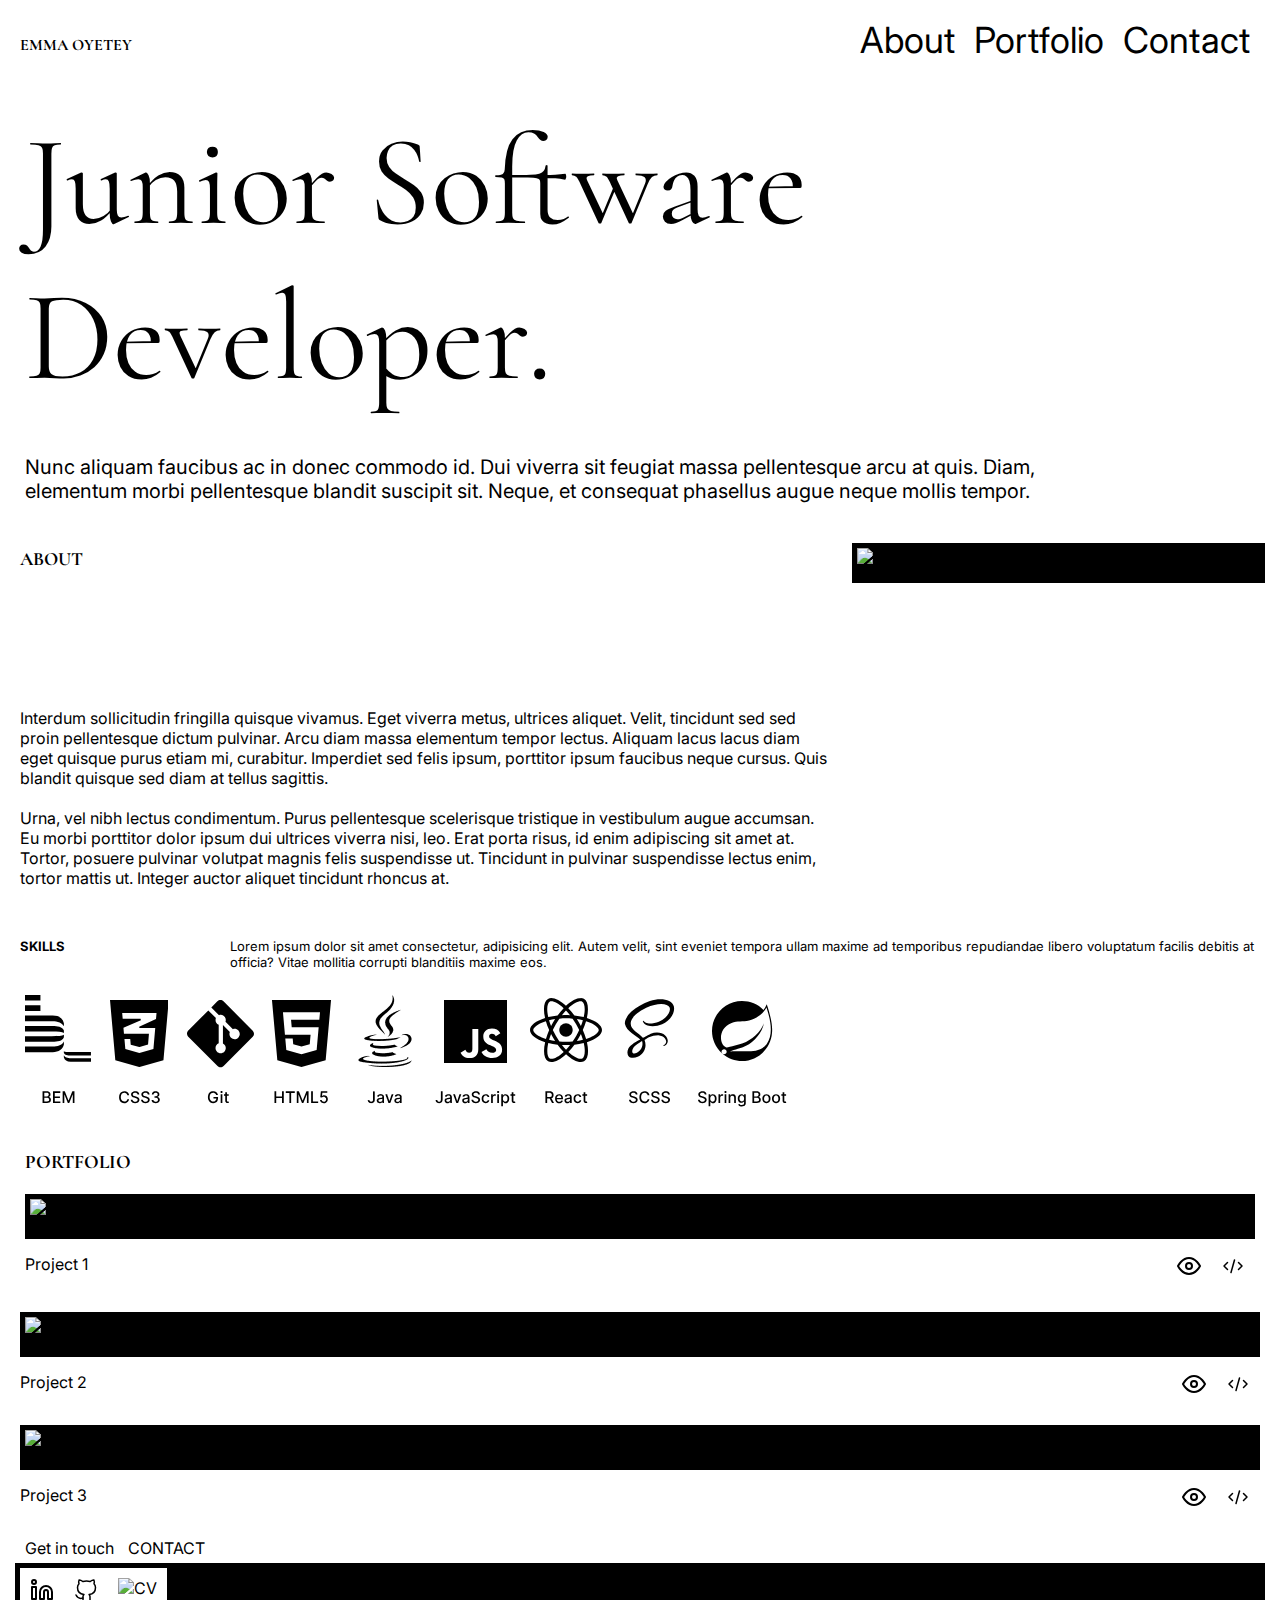
==== commit 82d63ba7: "_getInTouch.scss created and initial code added." ====
--- a/code/index.html
+++ b/code/index.html
@@ -205,7 +205,7 @@
       <h12 id="nav-link-contact" class="get-in-touch__heading"
         >Get in touch</h12
       >
-      <a href="mailto:" class="button">Contact</a>
+      <a href="mailto:" class="button">CONTACT</a>
     </section>
 
     <footer class="social-media-links">
--- a/code/main.css
+++ b/code/main.css
@@ -236,7 +236,7 @@
   font-size: larger;
   padding-top: 10px;
   padding-bottom: 10px;
-  margin-bottom: 10px;
+  padding-left: 10px;
 }
 .myPortfolio__projectN {
   display: flex;
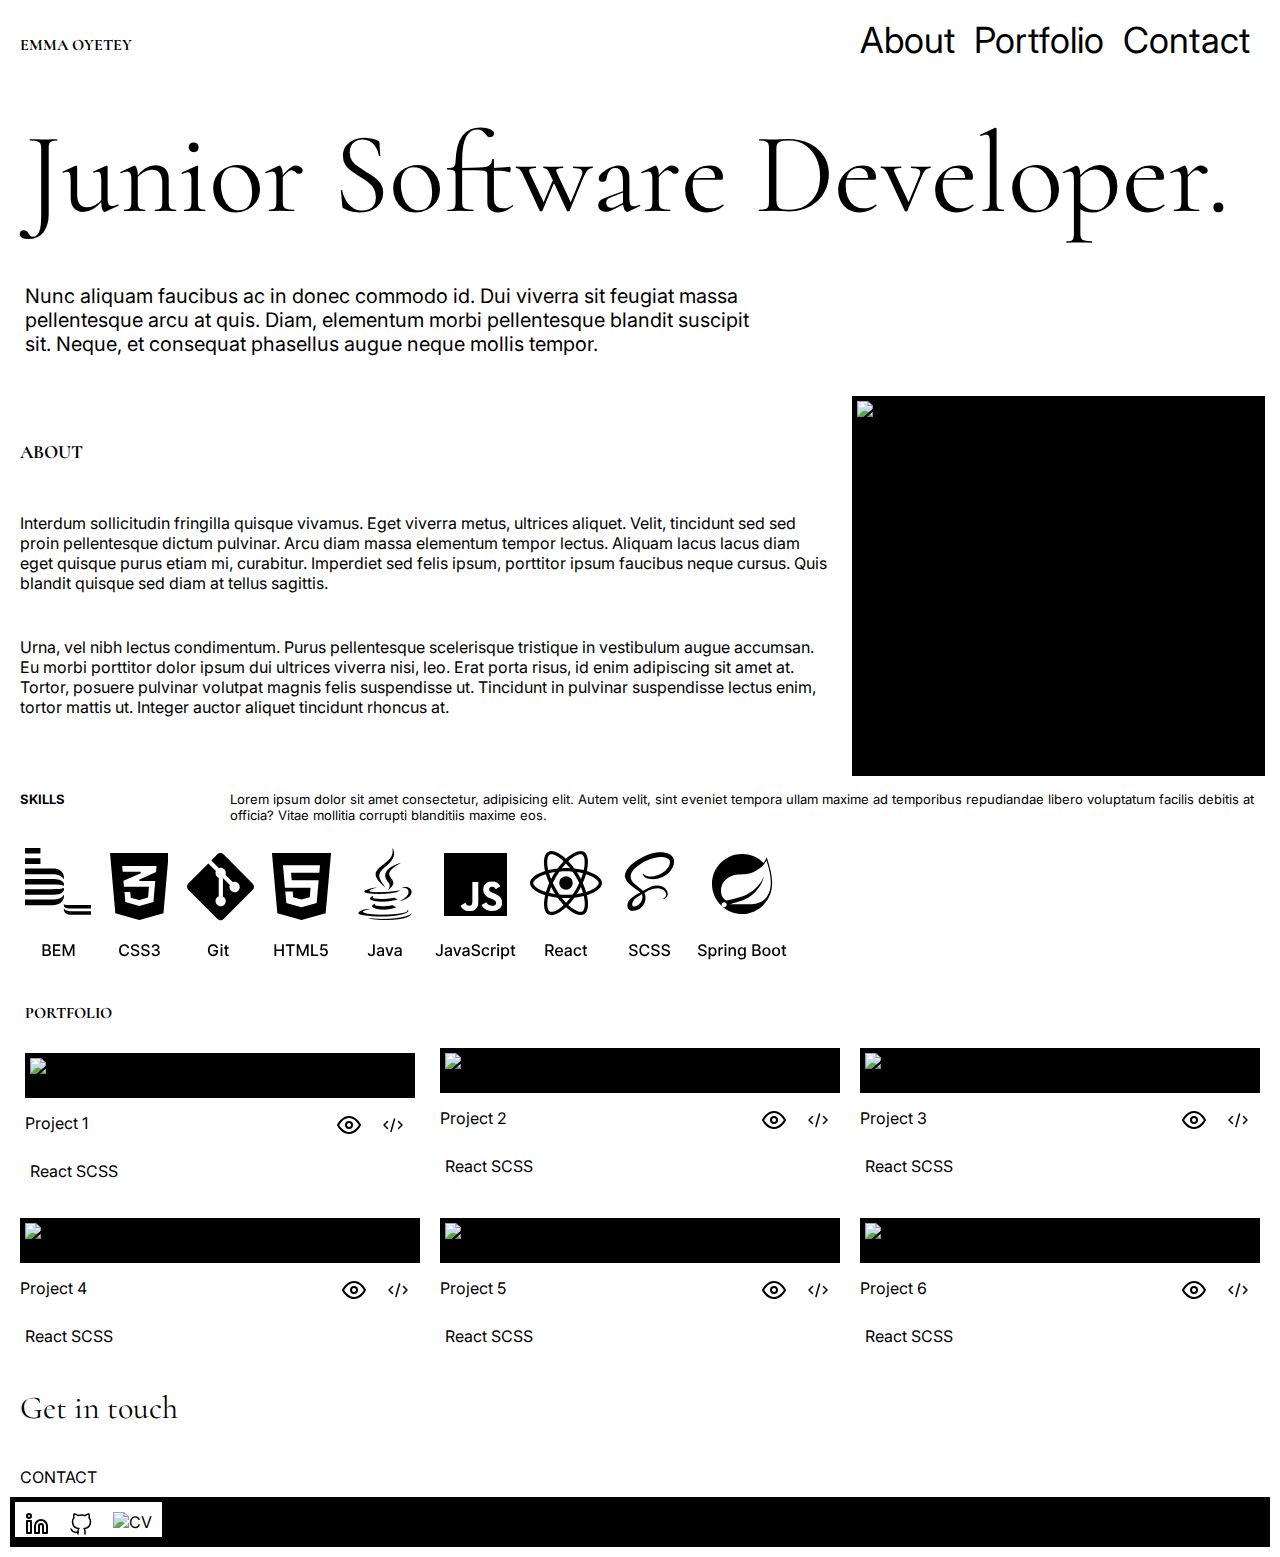
==== commit ca07101d: "grid container for myportfolio desktop version fixed. added additional element to myPortfolio__Proje" ====
--- a/code/index.html
+++ b/code/index.html
@@ -103,7 +103,7 @@
 
         <div class="myPortfolio__projectN"><!--don't like projectN - using it for future possible linked coding. cannot use () impacts css-->
 
-          <div class="myPortfolio__projectN myPortfolio__projectN--featured">
+          <div class="myPortfolio__projectN myPortfolio__projectN--1 myPortfolio__projectN--featured">
               <img src="" class="myPortfolio__projectN myPortfolio__projectN--imageN" alt="project image" /> <!--is this better sa a modification for future js?-->
               <div class = "myPortfolio_projectN myPortfolio__projectN--layoutContainer"> <!--this shouldn't be a modififer but its helping me think through css flexbots for this setion. correct if time maybe creating a seperate styles sheet-->
                 <title class="myPortfolio__projectN myPortfolio__projectN--titleN">Project 1 </title>
@@ -121,7 +121,7 @@
 
         </div>
 
-        <div class="myPortfolio__projectN myPortfolio__projectN--featured">
+        <div class="myPortfolio__projectN myPortfolio__projectN--2 myPortfolio__projectN--featured">
           <img src="" class="myPortfolio__projectN myPortfolio__projectN--imageN" alt="project image" /> <!--is this better sa a modification for future js?-->
           <div class = "myPortfolio_projectN myPortfolio__projectN--layoutContainer"> <!--this shouldn't be a modififer but its helping me think through css flexbots for this setion. correct if time maybe creating a seperate styles sheet-->
             <title class="myPortfolio__projectN myPortfolio__projectN--titleN">Project 2 </title>
@@ -137,7 +137,7 @@
           <p class="myPortfolio__projectN myPortfolio__projectN--skillsN">React SCSS</p>
         </div>
 
-        <div class="myPortfolio__projectN myPortfolio__projectN--featured">
+        <div class="myPortfolio__projectN myPortfolio__projectN--3 myPortfolio__projectN--featured">
           <img src="" class="myPortfolio__projectN myPortfolio__projectN--imageN" alt="project image" /> <!--is this better sa a modification for future js?-->
           <div class = "myPortfolio_projectN myPortfolio__projectN--layoutContainer"> <!--this shouldn't be a modififer but its helping me think through css flexbots for this setion. correct if time maybe creating a seperate styles sheet-->
             <title class="myPortfolio__projectN myPortfolio__projectN--titleN">Project 3 </title>
@@ -153,7 +153,7 @@
           <p class="myPortfolio__projectN myPortfolio__projectN--skillsN">React SCSS</p>
         </div>
 
-        <div class="myPortfolio__projectN myPortfolio__projectN--longlist">
+        <div class="myPortfolio__projectN myPortfolio__projectN--4 myPortfolio__projectN--longlist">
           <img src="" class="myPortfolio__projectN myPortfolio__projectN--imageN" alt="project image" /> <!--is this better sa a modification for future js?-->
           <div class = "myPortfolio_projectN myPortfolio__projectN--layoutContainer"> <!--this shouldn't be a modififer but its helping me think through css flexbots for this setion. correct if time maybe creating a seperate styles sheet-->
             <title class="myPortfolio__projectN myPortfolio__projectN--titleN">Project 4 </title>
@@ -169,7 +169,7 @@
           <p class="myPortfolio__projectN myPortfolio__projectN--skillsN">React SCSS</p>
         </div>
 
-        <div class="myPortfolio__projectN myPortfolio__projectN--longlist">
+        <div class="myPortfolio__projectN myPortfolio__projectN--5 myPortfolio__projectN--longlist">
           <img src="" class="myPortfolio__projectN myPortfolio__projectN--imageN" alt="project image" /> <!--is this better sa a modification for future js?-->
           <div class = "myPortfolio_projectN myPortfolio__projectN--layoutContainer"> <!--this shouldn't be a modififer but its helping me think through css flexbots for this setion. correct if time maybe creating a seperate styles sheet-->
             <title class="myPortfolio__projectN myPortfolio__projectN--titleN">Project 5 </title>
@@ -185,7 +185,7 @@
           <p class="myPortfolio__projectN myPortfolio__projectN--skillsN">React SCSS</p>
         </div>
 
-        <div class="myPortfolio__projectN myPortfolio__projectN--longlist">
+        <div class="myPortfolio__projectN myPortfolio__projectN--6 myPortfolio__projectN--longlist">
           <img src="" class="myPortfolio__projectN myPortfolio__projectN--imageN" alt="project image" /> <!--is this better sa a modification for future js?-->
           <div class = "myPortfolio_projectN myPortfolio__projectN--layoutContainer"> <!--this shouldn't be a modififer but its helping me think through css flexbots for this setion. correct if time maybe creating a seperate styles sheet-->
             <title class="myPortfolio__projectN myPortfolio__projectN--titleN">Project 6 </title>
@@ -200,6 +200,7 @@
           </div>  
           <p class="myPortfolio__projectN myPortfolio__projectN--skillsN">React SCSS</p>
         </div>
+    </section>
 
     <section class="get-in-touch">
       <h12 id="nav-link-contact" class="get-in-touch__heading"
--- a/code/main.css
+++ b/code/main.css
@@ -91,7 +91,8 @@
     text-align: left;
   }
   .intro__job-title {
-    font-size: 128px;
+    align-content: center;
+    font-size: 115px;
     font-weight: 400;
     font-family: cormorant, sans-serif;
     padding: 10px;
@@ -101,7 +102,7 @@
     font-weight: 400;
     font-family: "Inter", sans-serif;
     padding: 10px;
-    margin-right: 150px;
+    margin-right: 500px;
   }
 }
 /*mobile version*/
@@ -119,7 +120,6 @@
 .about-me__myimage {
   max-width: 100%;
   width: auto;
-  height: 40px;
   background-color: black;
 }
 .about-me__blurb1 {
@@ -138,14 +138,19 @@
     display: grid;
     grid-gap: 10px;
     grid-template-columns: 2fr 1fr;
-    grid-template-rows: repeat(3, 1fr);
+    grid-template-rows: 1fr 2fr 2fr;
     grid-template-areas: "heading myimage" "blurb1 myimage" "blurb2 myimage";
   }
   .about-me__heading {
     grid-area: heading;
+    margin-bottom: 0;
+    margin-top: 40px;
   }
   .about-me__myimage {
     grid-area: myimage;
+    max-width: 100%;
+    width: auto;
+    background-color: black;
   }
   .about-me__blurb1 {
     grid-area: blurb1;
@@ -276,127 +281,77 @@
 }
 
 /*desk top version using grid-template-area */
-/*
-@media screen and (min-width: 768px) { 
-
-    .myPortfolio {
-        display: grid;
-        grid-gap: 10px;
-        grid-template-columns: 1fr 1fr 1fr;
-        grid-template-rows: 1fr 3fr 3fr;
-        grid-template-areas:
-            "heading heading heading"
-            "featured featured featured"
-            "longlist longlist longlist";
-    }
-
-    .myPortfolio__heading {
-        grid-area: heading;
-        font-size: large;
-    }
-
-    .myPortfolio__project--featured {
-        grid-area: featured;
-    }
-
-    .myPortfolio__project--longlist {
-        grid-area: longlist;
-    }
-
-
-    .myPortfolio__project {
-        display: flex;
-        flex-direction: column;
-        justify-content: flex-start;
-        text-align: left;
-    }
-
-    .myPortfolio__project-image {
-        max-width: 100%;
-        width: auto;
-        background-color: black;
-    }
-
-    .myPortfolio__project-moreInfo {
-
-        height: 15px;
-        font-size:smaller;
-        display: flex;
-        flex-direction: row;
-        justify-content: space-between;
-        align-items: center;
-
-        &__project- {
-            max-width:200px;
-            max-height:auto
-        }
-
-    .myPortfolio__project-skills {
-            display:blck;
-
-
-        }
-    }
-
-    }     
-
-
-
-    /*
-    .myPortfolio {
-        display: grid;
-        grid-gap: 10px;
-        grid-template-columns: 1fr 1fr 1fr ;
-        grid-template-rows: 1fr 3fr 3fr;
-        grid-template-areas:
-                " heading heading heading"
-                " featured featured featured"
-                " longlist longlist longlist"; 
-
-        &__heading {
-            grid-area: heading;
-            font-size: smaller;
-        }     
-
-        &__project  {
-
-                display: flex;
-                flex-direction: column;
-                justify-content: flex-start;
-                text-align: left;
-
-                    &--featured {
-                        grid-area: featured;
-                    }
-
-                    &--longlist  {
-                        grid-area: longlist;
-                    }
-        }
-
-            &__project-image {
-                max-width:100%;
-                width: auto;
-                background-color: black;
-            }
-
-            &__project-moreInfoNav {
-                height: 60px;
-                background-color:$color-test-blue-background ; 
-                display: flex;
-                flex-direction: row ; 
-                justify-content: space-between;
-                align-items: center; 
-            }   
-
-                &__project-image {
-        max-width:100%;
-        height : auto;      
-        background-color: black;
-    }
-}
-    }
-*/
+@media screen and (min-width: 768px) {
+  .myPortfolio {
+    display: grid;
+    grid-gap: 10px;
+    grid-template-columns: 1fr 1fr 1fr;
+    grid-template-rows: 1fr 4fr 4fr;
+    grid-template-areas: "heading heading heading" "featured1 featured2 featured3" "longlist4 longlist5 longlist6";
+  }
+  .myPortfolio__heading {
+    grid-area: heading;
+    font-family: cormorant, sans-serif;
+    font-size: medium;
+    padding-top: 10px;
+    padding-bottom: 10px;
+    padding-left: 10px;
+  }
+  .myPortfolio__projectN {
+    display: flex;
+    flex-direction: column;
+    justify-content: flex-start;
+    text-align: left;
+  }
+  .myPortfolio__projectN--1 .myPortfolio__projectN--featured {
+    grid-area: featured1;
+  }
+  .myPortfolio__projectN--2 .myPortfolio__projectN--featured {
+    grid-area: featured2;
+  }
+  .myPortfolio__projectN--3 .myPortfolio__projectN--eatured {
+    grid-area: featured3;
+  }
+  .myPortfolio__projectN--4 .myPortfolio__projectN--longlist {
+    grid-area: longlist3;
+  }
+  .myPortfolio__projectN--5 .myPortfolio__projectN--longlist {
+    grid-area: longlist4;
+  }
+  .myPortfolio__projectN--6 .myPortfolio__projectN --longlist {
+    grid-area: longlist6;
+  }
+  .myPortfolio__projectN--imageN {
+    max-width: 100%;
+    height: auto;
+    background-color: black;
+    padding-bottom: 20px;
+  }
+  .myPortfolio__projectN--layoutContainer {
+    display: flex;
+    flex-direction: row;
+    justify-content: space-between;
+    align-items: flex-start;
+    padding: 0;
+  }
+  .myPortfolio__projectN--titleN {
+    font-size: medium;
+    padding-top: 15px;
+    padding-left: 0px;
+  }
+  .myPortfolio__projectN--linksN {
+    display: flex;
+    flex-direction: row;
+    justify-content: flex-end;
+    padding-right: 0;
+  }
+  .myPortfolio__projectN--skillsN {
+    display: flex;
+    flex-direction: row;
+    justify-content: flex-start;
+    padding-right: 0;
+  }
+}
 .social-media-links {
   display: flex;
   justify-content: centre;
@@ -421,4 +376,45 @@
 
 /*
 
-    *//*# sourceMappingURL=main.css.map */+    */
+/*mobile version*/
+.get-in-touch {
+  display: flex;
+  flex-direction: column;
+  justify-content: flex-start;
+  text-align: centre;
+  /*overflow-x: hidden; may help with images*/
+}
+.get-in-touch__heading {
+  font-family: cormorant, sans-serif;
+  margin-bottom: 30px;
+  font-size: xx-large;
+}
+.get-in-touch__button { /*think this is currently in base hence not working*/
+  display: inline-block;
+  padding: 10px 20px;
+  font-size: 16px;
+  font-weight: bold;
+  text-transform: uppercase;
+  color: #000000;
+  background-color: #ffffff;
+  border: none;
+  border-radius: 5px;
+  cursor: pointer;
+}
+.get-in-touch:hover {
+  background-color: #0056b3;
+}
+
+/*
+Focus effect 
+    .button:focus {
+    outline: none;
+    box-shadow: 0 0 0 3px rgba(0, 123, 255, 0.5);
+}
+
+Active effect 
+.button:active {
+    transform: translateY(1px);
+}
+*//*# sourceMappingURL=main.css.map */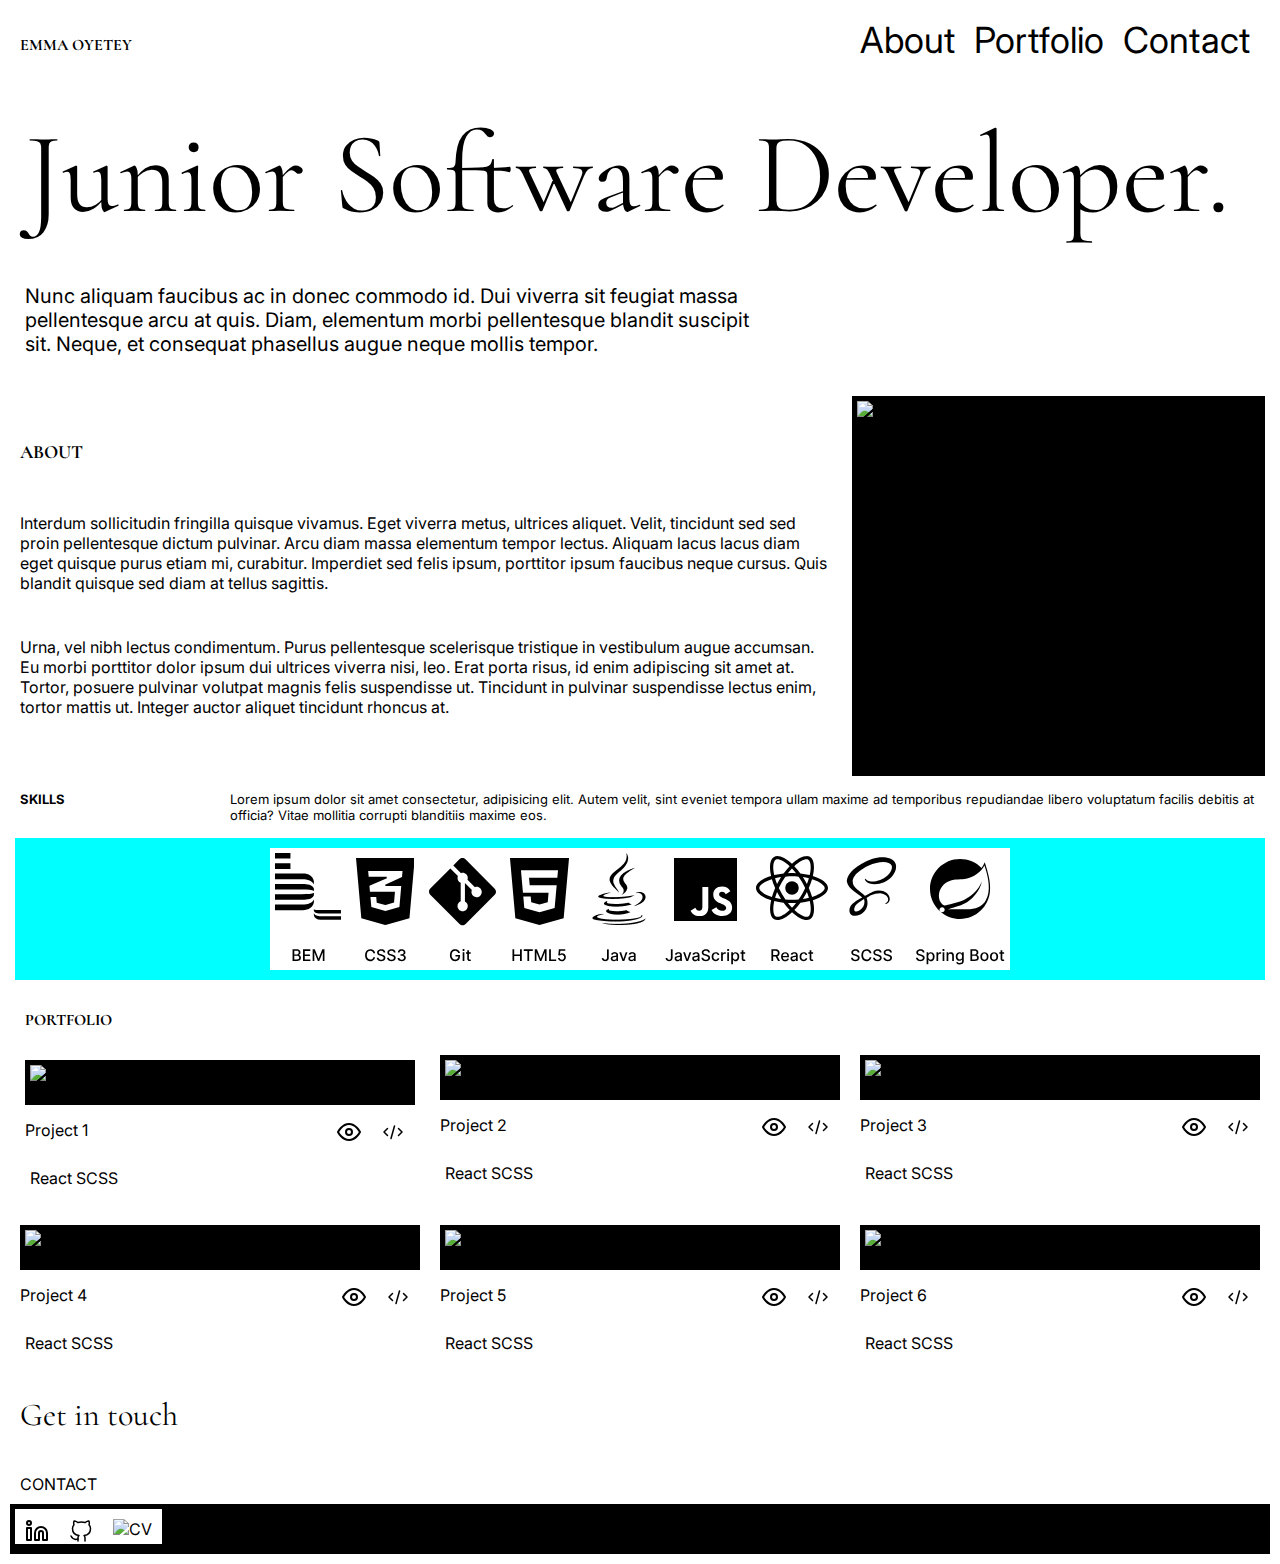
==== commit 02886b4b: "corrected somesyntax in my-Portfolio grid and started style changes on about-me desktop view" ====
--- a/code/index.html
+++ b/code/index.html
@@ -185,7 +185,7 @@
           <p class="myPortfolio__projectN myPortfolio__projectN--skillsN">React SCSS</p>
         </div>
 
-        <div class="myPortfolio__projectN myPortfolio__projectN--6 myPortfolio__projectN--longlist">
+        <div class="myPortfolio__projectN  folio__projectN--longlist">
           <img src="" class="myPortfolio__projectN myPortfolio__projectN--imageN" alt="project image" /> <!--is this better sa a modification for future js?-->
           <div class = "myPortfolio_projectN myPortfolio__projectN--layoutContainer"> <!--this shouldn't be a modififer but its helping me think through css flexbots for this setion. correct if time maybe creating a seperate styles sheet-->
             <title class="myPortfolio__projectN myPortfolio__projectN--titleN">Project 6 </title>
--- a/code/main.css
+++ b/code/main.css
@@ -201,6 +201,12 @@
     grid-column: col/span 6;
     grid-row: row 2;
   }
+  .my-skills__logos {
+    display: flex;
+    justify-content: center;
+    background-color: aqua;
+    padding: 10px;
+  }
 }
 /* alternative code using template area
 
@@ -309,7 +315,7 @@
   .myPortfolio__projectN--2 .myPortfolio__projectN--featured {
     grid-area: featured2;
   }
-  .myPortfolio__projectN--3 .myPortfolio__projectN--eatured {
+  .myPortfolio__projectN--3 .myPortfolio__projectN--featured {
     grid-area: featured3;
   }
   .myPortfolio__projectN--4 .myPortfolio__projectN--longlist {
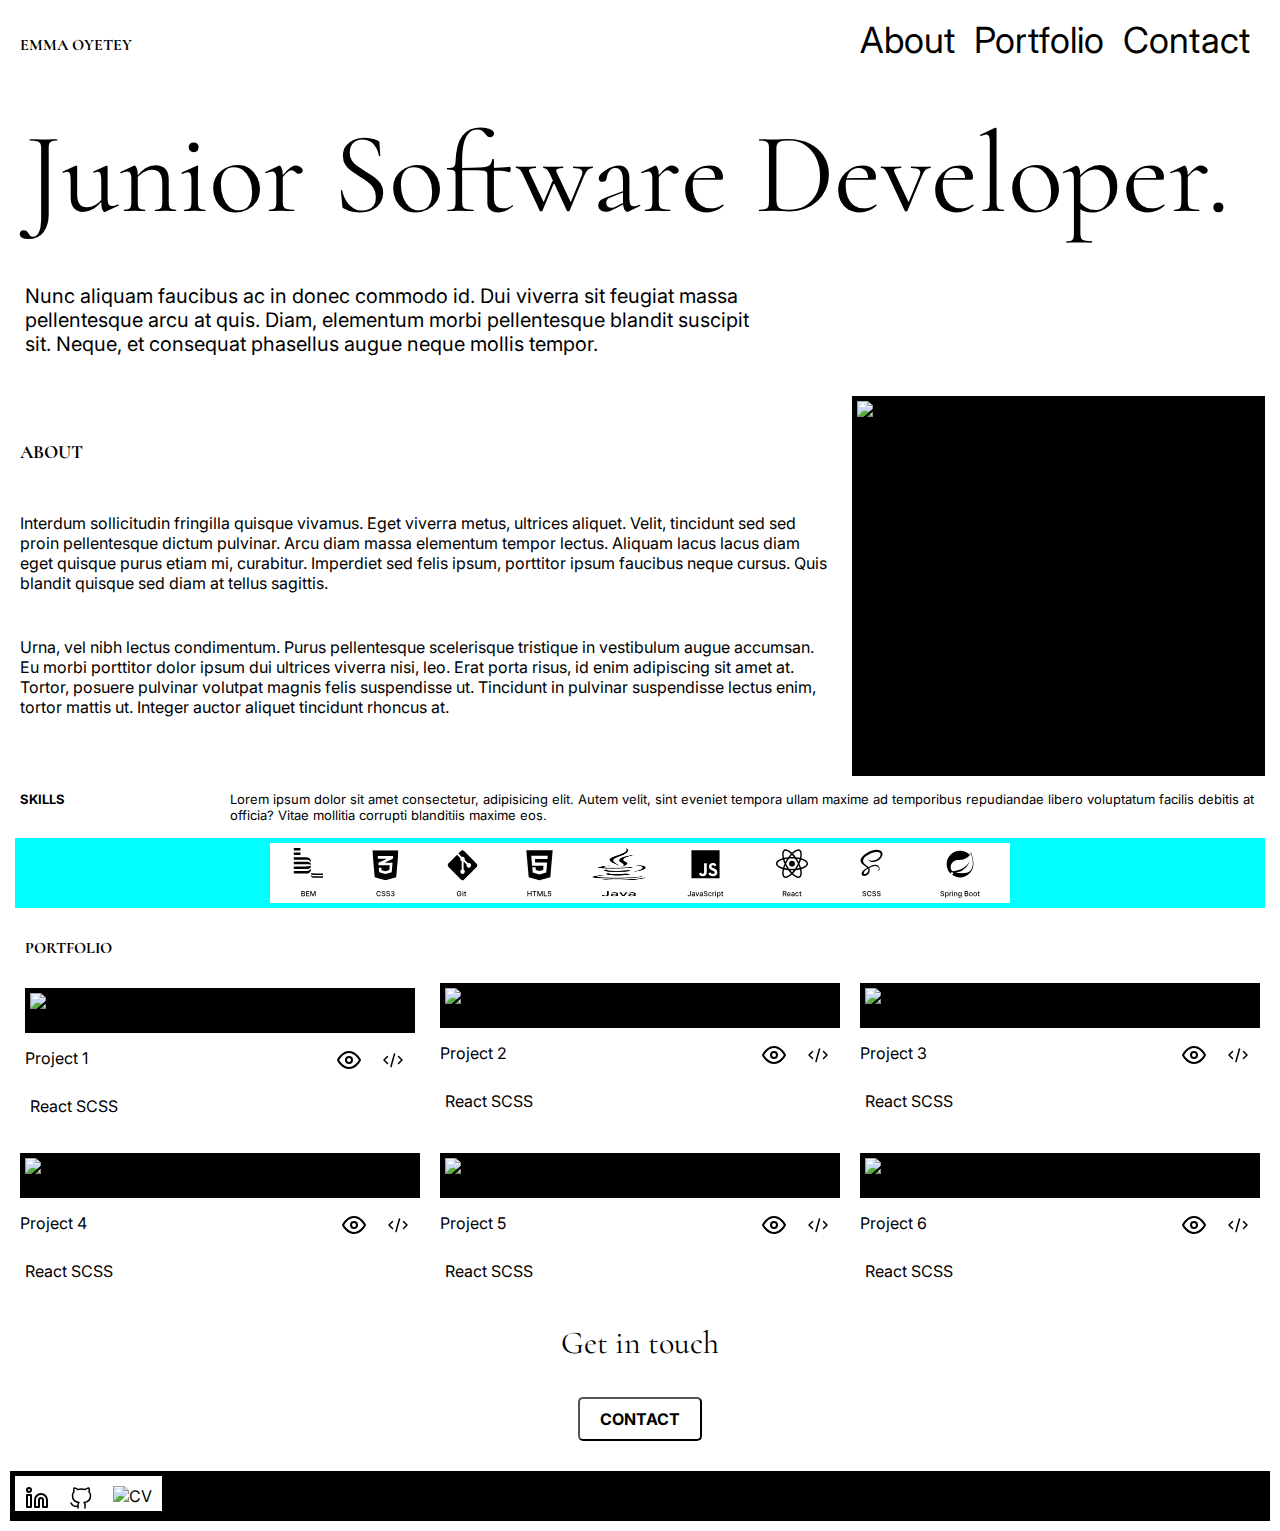
==== commit f10e3a41: "corrected styling to elements in _getInTouch" ====
--- a/code/index.html
+++ b/code/index.html
@@ -206,10 +206,10 @@
       <h12 id="nav-link-contact" class="get-in-touch__heading"
         >Get in touch</h12
       >
-      <a href="mailto:" class="button">CONTACT</a>
-    </section>
-
-    <footer class="social-media-links">
+      <button href="mailto:" class="get-in-touch__button">CONTACT</button>
+    </section>
+
+    <section class="social-media-links">
       <a href="http://"
         ><img
           src="/images/linkedin.svg"
@@ -225,6 +225,6 @@
       <a href="http://"
         ><img src="" alt="CV" class="social-media-links__CV"
       /></a>
-    </footer>
+    </section>
   </body>
 </html>
--- a/code/main.css
+++ b/code/main.css
@@ -205,7 +205,7 @@
     display: flex;
     justify-content: center;
     background-color: aqua;
-    padding: 10px;
+    max-height: 70px;
   }
 }
 /* alternative code using template area
@@ -387,26 +387,32 @@
 .get-in-touch {
   display: flex;
   flex-direction: column;
-  justify-content: flex-start;
-  text-align: centre;
+  justify-content: center;
+  align-items: center;
+  text-align: center;
+  padding-bottom: 30px;
   /*overflow-x: hidden; may help with images*/
+  /*move button to base and add modifier --contact*/
 }
 .get-in-touch__heading {
+  display: flex;
   font-family: cormorant, sans-serif;
   margin-bottom: 30px;
   font-size: xx-large;
 }
-.get-in-touch__button { /*think this is currently in base hence not working*/
-  display: inline-block;
+.get-in-touch__button {
+  display: flex;
   padding: 10px 20px;
   font-size: 16px;
   font-weight: bold;
   text-transform: uppercase;
   color: #000000;
   background-color: #ffffff;
-  border: none;
+  border: 2px single black;
   border-radius: 5px;
-  cursor: pointer;
+  padding: 10px;
+  padding-left: 20px;
+  padding-right: 20px;
 }
 .get-in-touch:hover {
   background-color: #0056b3;
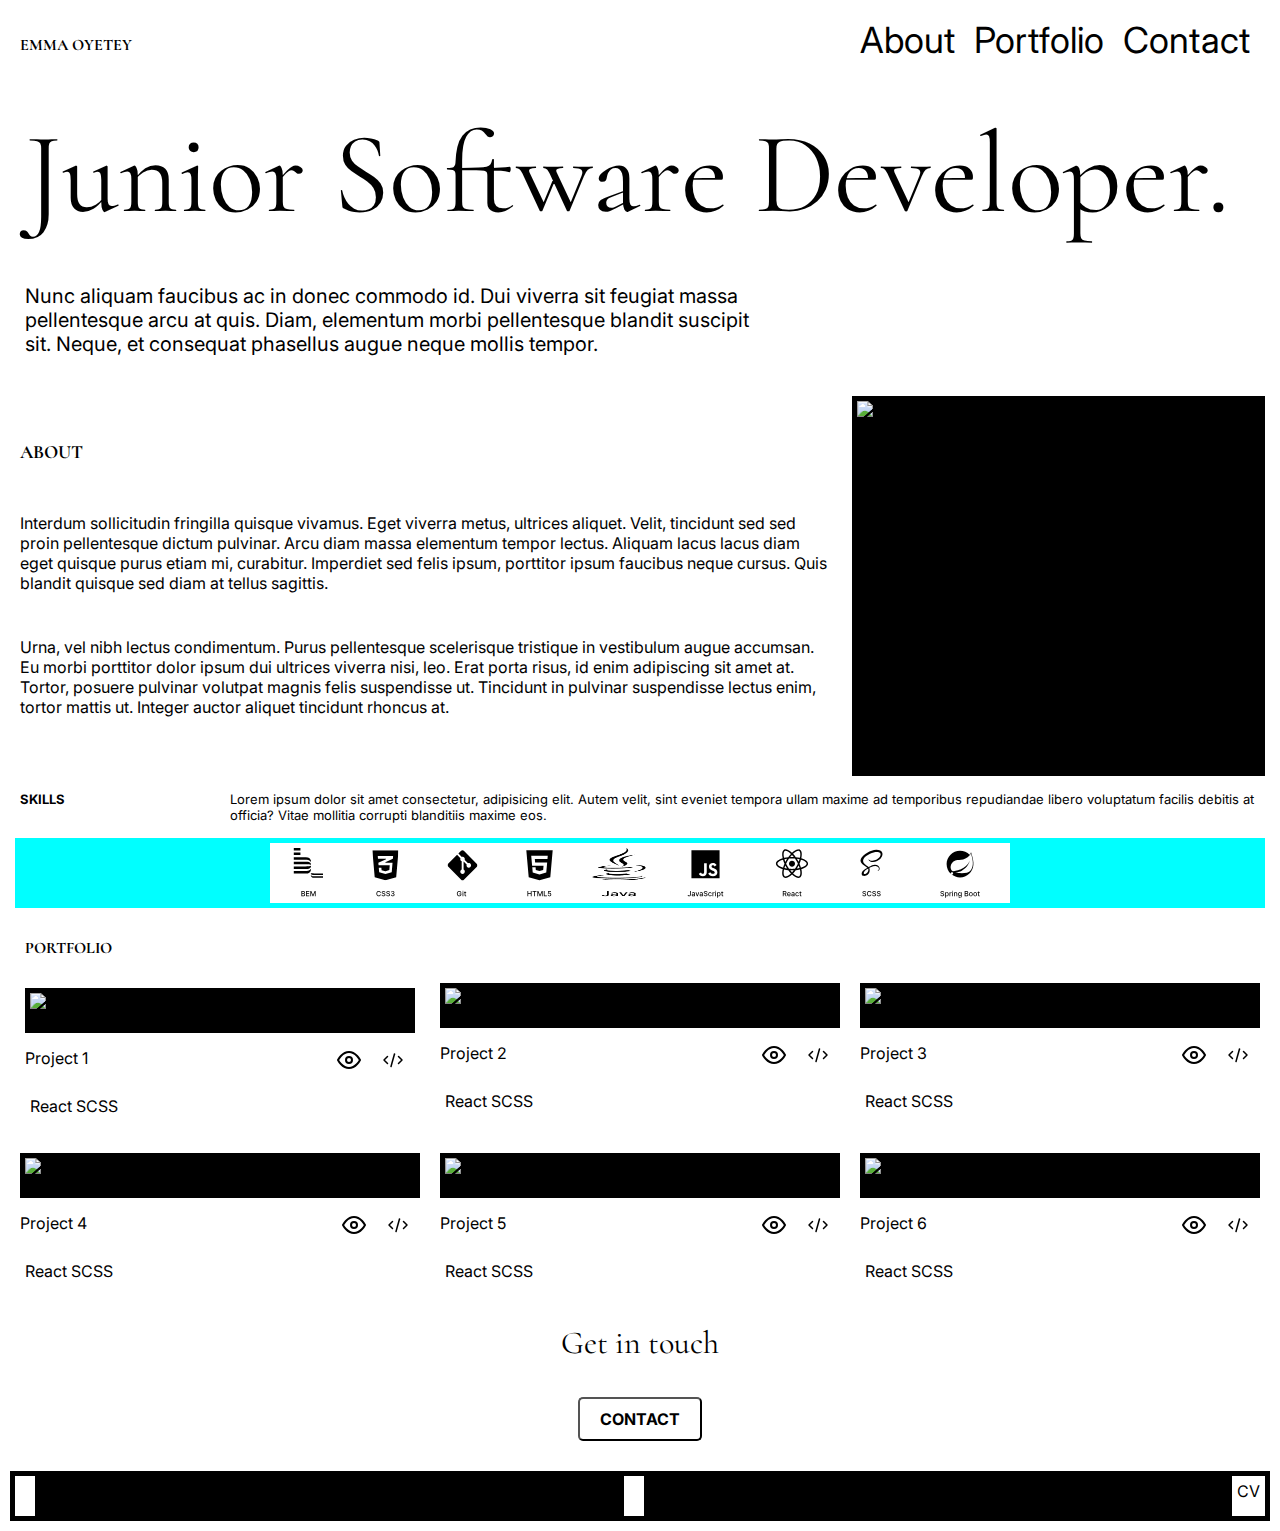
==== commit 332fdf5c: "added fontawesome icons to _footer. need to change surround from square to circle" ====
--- a/code/index.html
+++ b/code/index.html
@@ -5,6 +5,7 @@
     <meta name="viewport" content="width=device-width, initial-scale=1.0" />
     <title>My Portfolio</title>
     <link rel="stylesheet" href="main.css" />
+    <script src="https://kit.fontawesome.com/78713bd25c.js" crossorigin="anonymous"></script>
   </head>
 
   <nav class="navigation">
@@ -210,21 +211,10 @@
     </section>
 
     <section class="social-media-links">
-      <a href="http://"
-        ><img
-          src="/images/linkedin.svg"
-          alt="linkedin"
-          class="social-media-links__linkedin"
-      /></a>
-      <a href="http://"
-        ><img
-          src="/images/github.svg"
-          alt="unknown cat with headphones"
-          class="social-media-links__cat"
-      /></a>
-      <a href="http://"
-        ><img src="" alt="CV" class="social-media-links__CV"
-      /></a>
+      <a href="http://linkedin.com" alt = "linkedin profile" class = "social-media-links__icon social-media-links__icon--linkedin"><i class="fab fa-linkedin-in"></i></a>
+      <a href="https://github.com" alt = "github profile" class="social-media-links__icon social-media-links__icon--github"><i class="fab fa-github"></i></a>
+      <a href="path/to/your/file.pdf" alt = "my c.v." class="social-media-links__icon social-media-links__icon--CV">CV</a>
     </section>
   </body>
 </html>
+
--- a/code/main.css
+++ b/code/main.css
@@ -2,6 +2,11 @@
 @import url("https://fonts.googleapis.com/css2?family=Cormorant:ital,wght@0,300..700;1,300..700&display=swap");
 @import url("https://fonts.googleapis.com/css2?family=Inter:wght@100..900&display=swap");
 /*@import url('https://fonts.googleapis.com/css2?family=Cormorant:ital,wght@0,300..700;1,300..700&family=Inter:wght@100..900&display=swap')*/
+/*
+<i class="fa-brands fa-linkedin-in"></i>;
+<i class="fa-brands fa-github"></i>
+<i class="fa-light fa-arrow-down"></i>
+<i class="fa-solid fa-toggle-on" style="color: #07375f;"></i> */
 /*color schemes
 $color-test-blue-background: blue;
 $color-test-orange-text: orange;
@@ -358,31 +363,48 @@
     padding-right: 0;
   }
 }
+/*
 .social-media-links {
-  display: flex;
-  justify-content: centre;
-  align-content: center;
-  border-style: none;
+    display: flex;
+    justify-content: space-between;
+    align-content: center;
+    text-align: center;
+    height: 60px;
+    background-color: $color-background-black;
+    padding: 10px;
+
+*/
+/*
+    & __icon {
+    display: flex;
+    padding: 20px;
+    align-items: center;    
+    background-color: rgb(255, 255, 255);
+    border-radius: 50%; /* Create a circle shape */
+/* width: 400px; */ /* Adjust width as needed */
+/*height: 400px;*/ /* Adjust height as needed */
+/* Add border */
+/* } 
+
+&.a {    background-color: yellow;
+            padding: 0; }
+}
+
+   */
+.social-media-links {
+  background-color: black;
   height: 50px;
-  background-color: #000000;
-  padding-bottom: 10px;
-}
-.social-media-links__linkedin {
-  padding-bottom: 0;
+  display: flex;
+  justify-content: space-between;
+}
+.social-media-links __icon {
+  display: flex;
+  justify-content: center;
+  align-items: center;
   background-color: white;
-  color: black;
-}
-.social-media-links__cat {
-  padding-bottom: 0;
-}
-.social-media-links__cat .a {
-  background-color: #000000;
-  padding: 0;
-}
-
-/*
-
-    */
+  border-radius: 50%;
+}
+
 /*mobile version*/
 .get-in-touch {
   display: flex;
@@ -391,7 +413,6 @@
   align-items: center;
   text-align: center;
   padding-bottom: 30px;
-  /*overflow-x: hidden; may help with images*/
   /*move button to base and add modifier --contact*/
 }
 .get-in-touch__heading {
